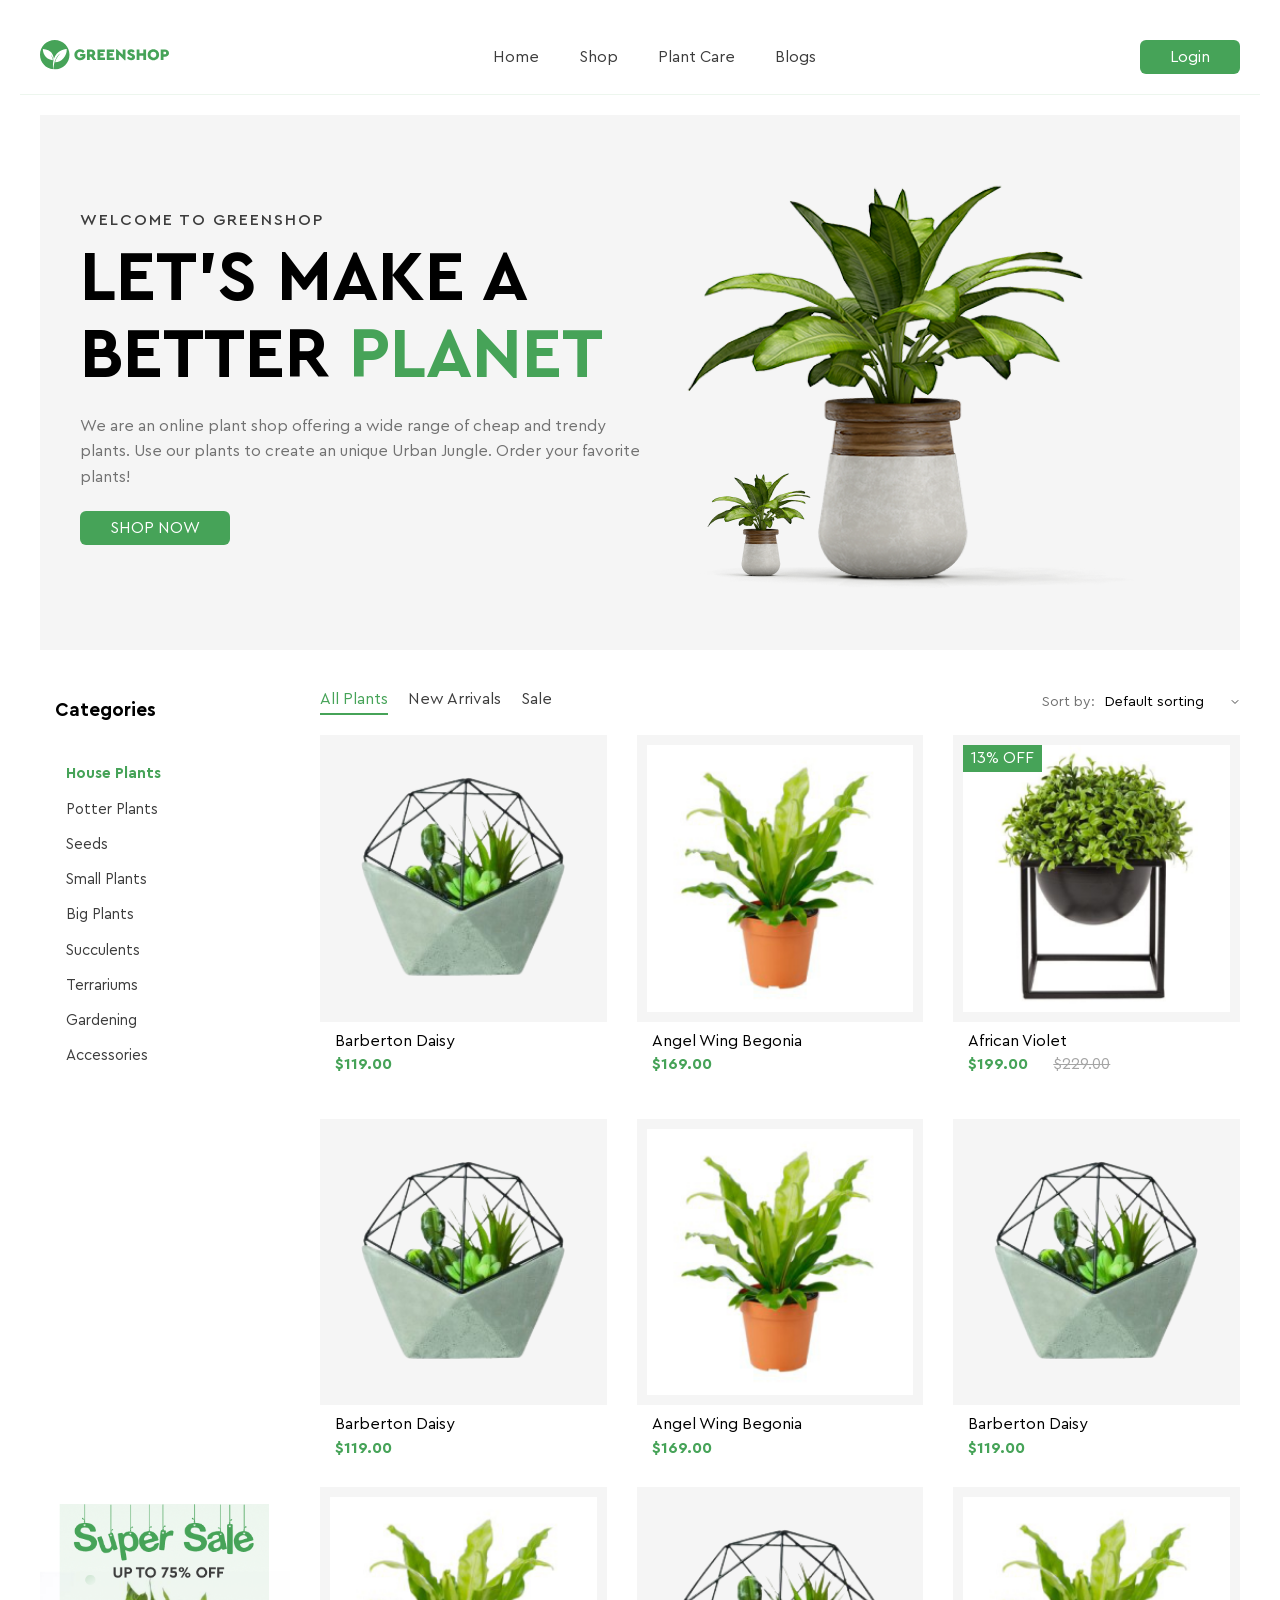
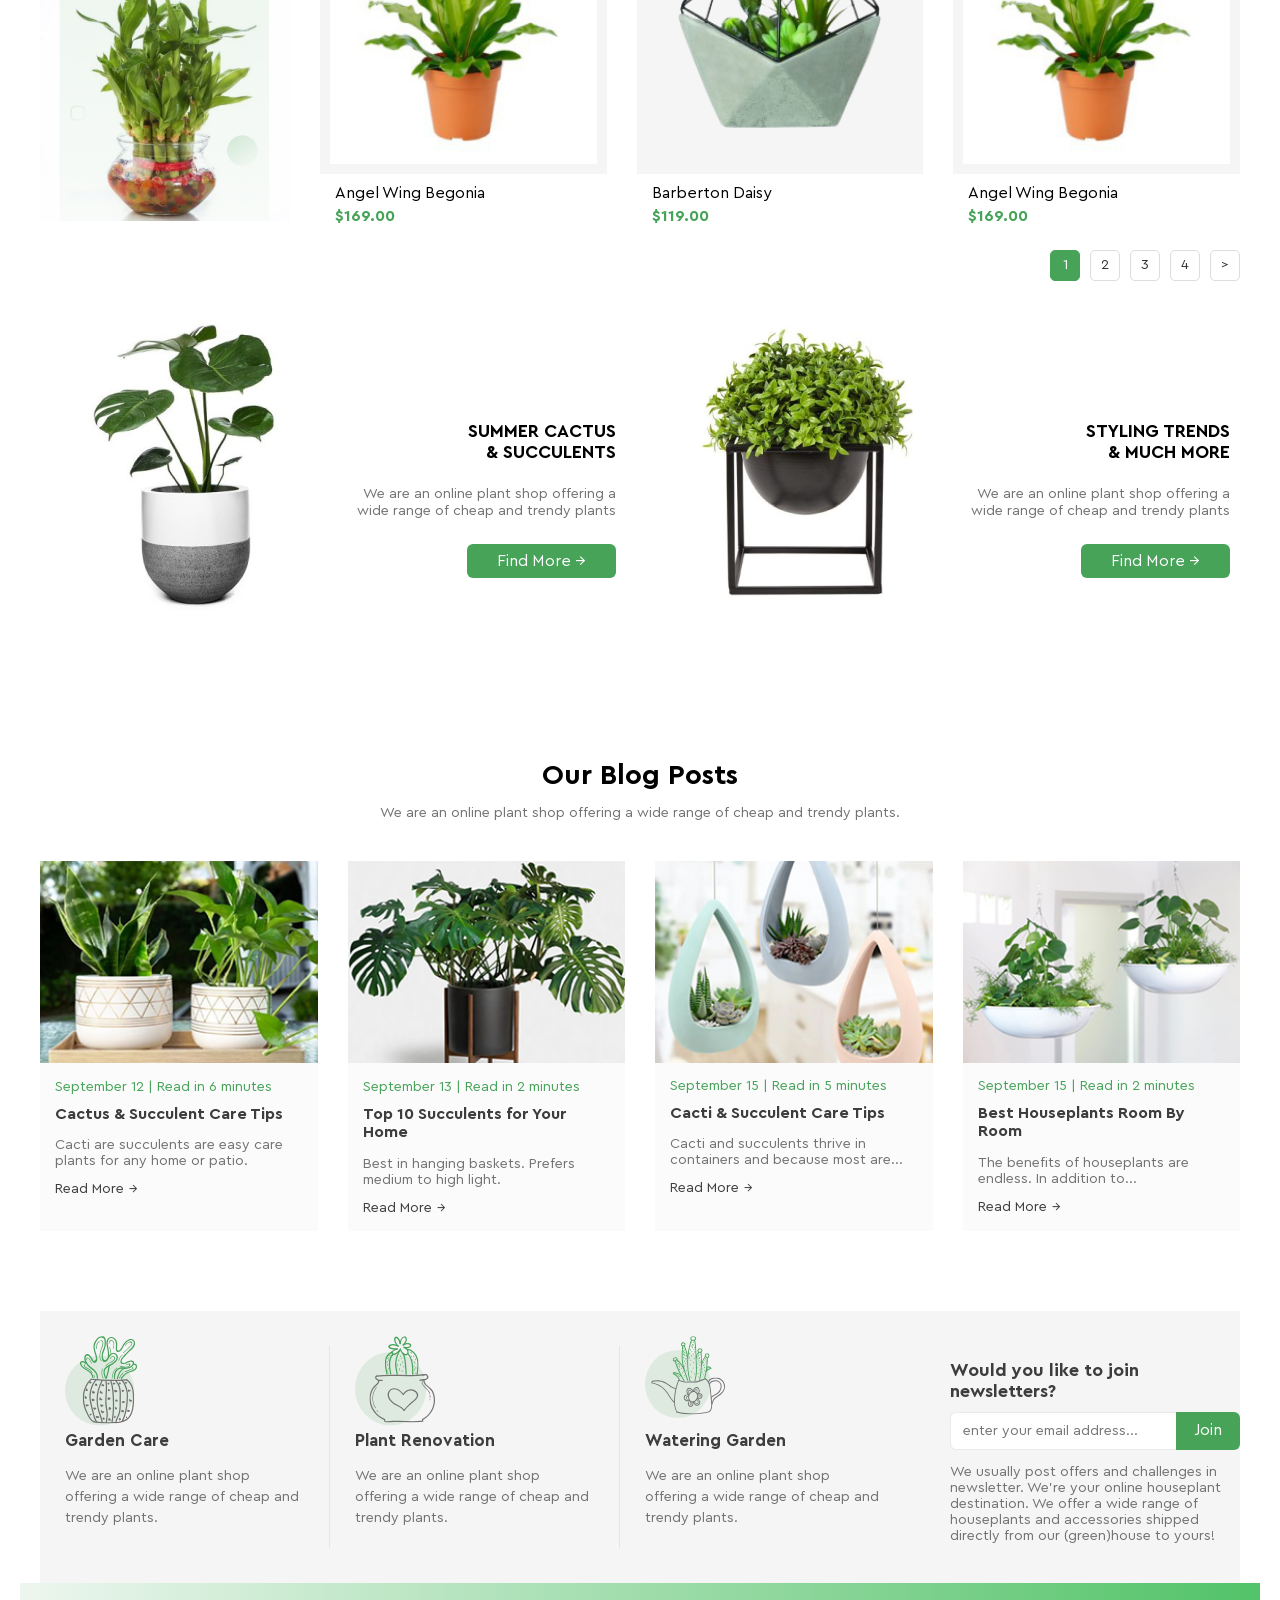
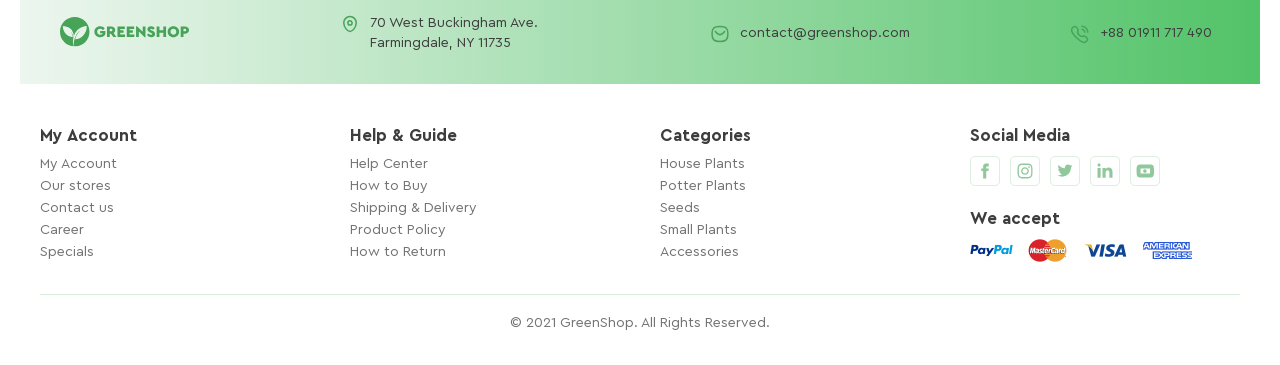
==== index.html @ 3425bbbd "edits" ====
<!DOCTYPE html>
<html lang="en">
<head>
    <meta charset="UTF-8">
    <meta name="viewport" content="width=device-width, initial-scale=1.0">
    <title>Greenhouse</title>
    <link rel="stylesheet" href="css/reset.css">
    <link rel="stylesheet" href="css/style.css">
</head>
<body>

    <header class="header">
        <div class="container header-inner">   
            <div class="logo">
                <img src="images/logo.svg" alt="Greenshop">
            </div>
            <nav class="nav">
                <ul class="menu">
                    <li><a href="#">Home</a></li>
                    <li><a href="#">Shop</a></li>
                    <li class="dropdown">
                        <a href="#">Plant Care</a>
                        <ul class="dropdown-menu">
                            <li><a href="#">Drainage</a></li>
                            <li><a href="#">Fungicides</a></li>
                            <li><a href="#">Fertilizer</a></li>
                            <li class="submenu">
                                <a class="arrow-right href="#">
                                    Priming
                                </a>
                                <ul class="submenu-menu">
                                    <li><a href="#">Universal</a></li>
                                    <li><a href="#">For Ficus</a></li>
                                    <li><a href="#">For Cacti</a></li>
                                    <li><a href="#">For Citrus</a></li>
                                    <li><a href="#">For those in bloom</a></li>
                                    <li><a href="#">For Orchids</a></li>
                                </ul>
                            </li>
                        </ul>
                    </li>
                    <li><a href="#">Blogs</a></li>
                </ul>
            </nav>
            <a href="registration.html" class="btn">Login</a>
        </div>
    </header> 

    <main class="main">
        <section class="hero">
          <div class="content">
              <p class="sub">WELCOME TO GREENSHOP</p>
              <h1>LET'S MAKE A BETTER <span>PLANET</span></h1>
              <p class="description">
                We are an online plant shop offering a wide range of cheap and trendy plants.
                Use our plants to create an unique Urban Jungle. Order your favorite plants!
              </p>
              <a class="btn" href="#">SHOP NOW</a>
          </div>
          <div class="image-box">
             <img src="images/plants.png" alt="Plants">
          </div>
        </section>

        <section class="shop">
            <aside class="sidebar">
                <h3>Categories</h3>
                <ul>
                    <li><a class="active" href="#">House Plants</a></li>
                    <li><a href="#">Potter Plants</a></li>
                    <li><a href="#">Seeds</a></li>
                    <li><a href="#">Small Plants</a></li>
                    <li><a href="#">Big Plants</a></li>
                    <li><a href="#">Succulents</a></li>
                    <li><a href="#">Terrariums</a></li>
                    <li><a href="#">Gardening</a></li>
                    <li><a href="#">Accessories</a></li>
                </ul>
                <div class="sale">
                    <img src="images/sale.png" alt="">
                </div>
            </aside>
        
            <section class="products">
                <div class="products-header">
                    <div class="tabs">
                        <a class="active" href="#">All Plants</a>
                        <a href="#">New Arrivals</a>
                        <a href="#">Sale</a>
                    </div>
                    <div class="sort">
                        <label for="sort">Sort by:</label>
        
                        <div class="select-wrapper">
                            <select id="sort">
                                <option>Default sorting</option>
                                <option>Price: low to high</option>
                                <option>Price: high to low</option>
                            </select>
        
                            <img src="images/arrow.svg" class="arrow" alt="">
                        </div>
                    </div>
                </div>

                <div class="product-list">
                    <div class="card">
                        <div class="card-img">
                            <img src="images/card1.png" alt="">
                            <div class="card-icons">
                                <button type="button"><img src="images/basket.svg" alt=""></button>
                                <button type="button"><img src="images/heart.svg" alt=""></button>
                                <button type="button"><img src="images/search.svg" alt=""></button>
                            </div>
                        </div>          
                        <p>Barberton Daisy</p>
                        <span class="price">$119.00</span>
                    </div>
                
                    <div class="card">
                        <div class="card-img">
                            <img src="images/card2.png" alt="">             
                            <div class="card-icons">
                                <button type="button"><img src="images/basket.svg" alt=""></button>
                                <button type="button"><img src="images/heart.svg" alt=""></button>
                                <button type="button"><img src="images/search.svg" alt=""></button>
                            </div>
                        </div>               
                        <p>Angel Wing Begonia</p>
                        <span class="price">$169.00</span>
                    </div>
                
                    <div class="card">
                        <div class="card-img">               
                            <span class="badge">13% OFF</span>               
                            <img src="images/card3.png" alt="">                
                            <div class="card-icons">
                                <button type="button"><img src="images/basket.svg" alt=""></button>
                                <button type="button"><img src="images/heart.svg" alt=""></button>
                                <button type="button"><img src="images/search.svg" alt=""></button>
                            </div>
                        </div>               
                        <p>African Violet</p>               
                        <div class="price-box">
                            <span class="price">$199.00</span>
                            <span class="old-price">$229.00</span>
                        </div>
                    </div>
                    <div class="card">
                        <div class="card-img">
                            <img src="images/card1.png" alt="">
                            <div class="card-icons">
                                <button type="button"><img src="images/basket.svg" alt=""></button>
                                <button type="button"><img src="images/heart.svg" alt=""></button>
                                <button type="button"><img src="images/search.svg" alt=""></button>
                            </div>
                        </div>
                        <p>Barberton Daisy</p>
                        <span class="price">$119.00</span>
                    </div>
                    
                    <div class="card">
                        <div class="card-img">
                            <img src="images/card2.png" alt="">
                            <div class="card-icons">
                                <button type="button"><img src="images/basket.svg" alt=""></button>
                                <button type="button"><img src="images/heart.svg" alt=""></button>
                                <button type="button"><img src="images/search.svg" alt=""></button>
                            </div>
                        </div>
                        <p>Angel Wing Begonia</p>
                        <span class="price">$169.00</span>
                    </div>
                    <div class="card">
                        <div class="card-img">
                            <img src="images/card1.png" alt="">
                            <div class="card-icons">
                                <button type="button"><img src="images/basket.svg" alt=""></button>
                                <button type="button"><img src="images/heart.svg" alt=""></button>
                                <button type="button"><img src="images/search.svg" alt=""></button>
                            </div>
                        </div>
                        <p>Barberton Daisy</p>
                        <span class="price">$119.00</span>
                    </div>
                    
                    <div class="card">
                        <div class="card-img">
                            <img src="images/card2.png" alt="">
                            <div class="card-icons">
                                <button type="button"><img src="images/basket.svg" alt=""></button>
                                <button type="button"><img src="images/heart.svg" alt=""></button>
                                <button type="button"><img src="images/search.svg" alt=""></button>
                            </div>
                        </div>
                        <p>Angel Wing Begonia</p>
                        <span class="price">$169.00</span>
                    </div>
                    <div class="card">
                        <div class="card-img">
                            <img src="images/card1.png" alt="">
                            <div class="card-icons">
                                <button type="button"><img src="images/basket.svg" alt=""></button>
                                <button type="button"><img src="images/heart.svg" alt=""></button>
                                <button type="button"><img src="images/search.svg" alt=""></button>
                            </div>
                        </div>
                        <p>Barberton Daisy</p>
                        <span class="price">$119.00</span>
                    </div>
                    
                    <div class="card">
                        <div class="card-img">
                            <img src="images/card2.png" alt="">
                            <div class="card-icons">
                                <button type="button"><img src="images/basket.svg" alt=""></button>
                                <button type="button"><img src="images/heart.svg" alt=""></button>
                                <button type="button"><img src="images/search.svg" alt=""></button>
                            </div>
                        </div>
                        <p>Angel Wing Begonia</p>
                        <span class="price">$169.00</span>
                    </div>
                </div>
                <div class="pagination">
                    <a class="active" href="#">1</a>
                    <a href="#">2</a>
                    <a href="#">3</a>
                    <a href="#">4</a>
                    <a href="#">></a>
                </div> 
            </section>
        
        </section>

        <section class="blog">
            <div class="banners">
                <div class="banner">
                    <img src="images/banner1.png" alt="">
                    <div class="banner-content">
                        <h3>SUMMER CACTUS<br>& SUCCULENTS</h3>
                        <p>We are an online plant shop offering a wide range of cheap and trendy plants</p>
                        <a href="#" class="btn">Find More →</a>
                    </div>
                </div>
                <div class="banner">
                    <img src="images/banner2.png" alt="">
                    <div class="banner-content">
                        <h3>STYLING TRENDS<br>& MUCH MORE</h3>
                        <p>We are an online plant shop offering a wide range of cheap and trendy plants</p>
                        <a href="#" class="btn">Find More →</a>
                    </div>
                </div>
            </div>
            <h2>Our Blog Posts</h2>
            <p class="blog-subtitle">
                We are an online plant shop offering a wide range of cheap and trendy plants.
            </p>
            <div class="blog-list">
                <div class="post">
                    <img src="images/blog1.png" alt="">
        
                    <div class="post-content">
                        <time datetime="2025-09-12">
                            September 12 | Read in 6 minutes
                        </time>
                        <h3>Cactus & Succulent Care Tips</h3>
                        <p>
                            Cacti are succulents are easy care plants for any home or patio.
                        </p>
                        <a href="#" class="read-more">Read More</a>
                    </div>
                </div>
                <div class="post">
                    <img src="images/blog2.png" alt="">
                    <div class="post-content">
                        <time datetime="2025-09-13">
                            September 13 | Read in 2 minutes
                        </time>
                        <h3>Top 10 Succulents for Your Home</h3>
                        <p>
                            Best in hanging baskets. Prefers medium to high light.
                        </p>
                        <a href="#" class="read-more">Read More</a>
                    </div>
                </div>
                <div class="post">
                    <img src="images/blog3.png" alt="">
                    <div class="post-content">
                        <time datetime="2025-09-15">
                            September 15 | Read in 5 minutes
                        </time>
                        <h3>Cacti & Succulent Care Tips</h3>
                        <p>
                            Cacti and succulents thrive in containers and because most are...
                        </p>
                        <a href="#" class="read-more">Read More</a>
                    </div>
                </div>
                <div class="post">
                    <img src="images/blog4.png" alt="">
                    <div class="post-content">
                        <time datetime="2025-09-15">
                            September 15 | Read in 2 minutes
                        </time>
                        <h3>Best Houseplants Room By Room</h3>
                        <p>
                            The benefits of houseplants are endless. In addition to...
                        </p>
                        <a href="#" class="read-more">Read More</a>
                    </div>
                </div>
            </div>
        </section>
    </main>
    <footer class="footer">
    
        <div class="footer-top">
            <div class="container footer-top-inner">
    
                <ul class="footer-features">
                    <li class="feature feature-1">
                        <h4>Garden Care</h4>
                        <p>We are an online plant shop offering a wide range of cheap and trendy plants.</p>
                    </li>
                    <li class="feature feature-2">
                        <h4>Plant Renovation</h4>
                        <p>We are an online plant shop offering a wide range of cheap and trendy plants.</p>
                    </li>
                    <li class="feature feature-3">
                        <h4>Watering Garden</h4>
                        <p>We are an online plant shop offering a wide range of cheap and trendy plants.</p>
                    </li>
                </ul>
                <div class="newsletter">
                    <h4>Would you like to join newsletters?</h4>
                    <form class="newsletter-form">
                        <input type="email" placeholder="enter your email address...">
                        <button class="btn">Join</button>
                    </form>
                    <p>
                        We usually post offers and challenges in newsletter. 
                        We’re your online houseplant destination. We offer a wide range of
                        houseplants and accessories shipped directly from our (green)house to yours!
                    </p>
                </div>
    
            </div>
        </div>

        <div class="footer-middle">
            <div class="container">
    
                <ul class="footer-middle-list">
                    <li class="footer-item logo">
                        <img src="images/logo.svg" alt="">
                    </li>
                    <li class="footer-item">
                        <a href="https://maps.google.com/?q=70+West+Buckingham+Ave+Farmingdale+NY+11735" target="_blank">
                            <img src="images/location.svg" alt="Location">
                            <span>70 West Buckingham Ave. Farmingdale, NY 11735</span>
                        </a>
                    </li>
                    <li class="footer-item">
                        <a href="mailto:contact@greenshop.com">
                            <img src="images/mail.svg" alt="Email">
                            <span>contact@greenshop.com</span>
                        </a>
                    </li>
                    <li class="footer-item">
                        <a href="tel:+8801911717490">
                            <img src="images/phone.svg" alt="Phone">
                            <span>+88 01911 717 490</span>
                        </a>
                    </li>
                </ul>
    
            </div>
        </div>
        
        <div class="footer-bottom">
            <div class="container footer-bottom-inner">
        
                <div class="footer-col">
                    <h3>My Account</h3>
                    <ul>
                        <li><a href="#">My Account</a></li>
                        <li><a href="#">Our stores</a></li>
                        <li><a href="#">Contact us</a></li>
                        <li><a href="#">Career</a></li>
                        <li><a href="#">Specials</a></li>
                    </ul>
                </div>
        
                <div class="footer-col">
                    <h3>Help & Guide</h3>
                    <ul>
                        <li><a href="#">Help Center</a></li>
                        <li><a href="#">How to Buy</a></li>
                        <li><a href="#">Shipping & Delivery</a></li>
                        <li><a href="#">Product Policy</a></li>
                        <li><a href="#">How to Return</a></li>
                    </ul>
                </div>
        
                <div class="footer-col">
                    <h3>Categories</h3>
                    <ul>
                        <li><a href="#">House Plants</a></li>
                        <li><a href="#">Potter Plants</a></li>
                        <li><a href="#">Seeds</a></li>
                        <li><a href="#">Small Plants</a></li>
                        <li><a href="#">Accessories</a></li>
                    </ul>
                </div>
        
                <div class="footer-col">
                    <h3>Social Media</h3>
                    <ul class="social-list">
                        <li><a href="#" target="_blank"><img src="images/fb.svg" alt="Facebook"></a></li>
                        <li><a href="#" target="_blank"><img src="images/insta.svg" alt="Instagram"></a></li>
                        <li><a href="#" target="_blank"><img src="images/twitter.svg" alt="Twitter"></a></li>
                        <li><a href="#" target="_blank"><img src="images/linkedin.svg" alt="LinkedIn"></a></li>
                        <li><a href="#" target="_blank"><img src="images/youtube.svg" alt="YouTube"></a></li>
                    </ul>
                    <h3 class="payments-title">We accept</h3>
                    <div class="payments">
                        <img src="images/pay.png" alt="Payments">
                    </div>
                </div>
            </div>
            <p class="copyright">
                © 2021 GreenShop. All Rights Reserved.
            </p>
        </div>
    </footer>
</body>
</html>
---- css/style.css ----
@font-face {
    font-family: 'Cera Pro';
    src: url(../fonts/СeraPro/CeraPro-Regular.woff2) format('woff2'),
         url(../fonts/СeraPro/CeraPro-Regular.woff) format('woff');
    font-weight: 400;
    font-style: normal;
    font-display: swap;
}

@font-face {
    font-family: 'Cera Pro';
    src: url(../fonts/СeraPro/CeraPro-Medium.woff2) format('woff2'),
         url(../fonts/СeraPro/CeraPro-Medium.woff) format('woff');
    font-weight: 500;
    font-style: normal;
    font-display: swap;
}

@font-face {
    font-family: 'Cera Pro';
    src: url(../fonts/СeraPro/CeraPro-Bold.woff2) format('woff2'),
         url(../fonts/СeraPro/CeraPro-Bold.woff) format('woff');
    font-weight: 700;
    font-style: normal;
    font-display: swap;
}

body {
    font-family: 'Cera Pro', sans-serif;
    margin: 0;
    padding: 20px;
}

.header {
    border-bottom: 1px solid #EDF6EE;
}

.container {
    max-width: 1200px;
    margin: 0 auto;
}

.header-inner {
    display: flex;
    align-items: center;
    justify-content: space-between;
    padding: 20px 0;
}

.logo img {
    height: 30px;
}

.menu {
    display: flex;
    gap: 40px;
    list-style: none;
    margin: 0;
    padding: 0;
}

.menu li {
    position: relative;
}

.menu a {
    text-decoration: none;
    color: #3d3d3d;
    font-size: 16px;
    padding: 5px 0;
    display: inline-block;
}

.menu > li > a {
    position: relative;
    transition: 0.2s;
}

.menu > li:hover > a {
    font-weight: 600;
}

.menu > li:hover > a::after {
    content: "";
    position: absolute;
    left: 0;
    bottom: -25px;
    width: 100%;
    height: 2px;
    background: #46A358;
}

.dropdown::after {
    content: "";
    position: absolute;
    top: 100%;
    left: 0;
    width: 100%;
    height: 30px;
    background: transparent;
}

.dropdown-menu {
    position: absolute;
    top: calc(100% + 30px);
    left: -50%;
    min-width: 180px;
    max-width: 240px;
    width: max-content;
    background: #EDF6EE;
    box-shadow: 0 8px 20px rgba(0, 0, 0, 0.08);
    padding: 0;
    opacity: 0;
    visibility: hidden;
    transform: translateY(10px);
    transition: 0.25s ease;
    z-index: 1;
}

.dropdown:hover .dropdown-menu {
    opacity: 1;
    visibility: visible;
    transform: translateY(0);
}

.dropdown-menu li {
    display: block;
}

.dropdown-menu a {
    display: flex;
    justify-content: space-between;
    align-items: center;
    gap: 10px;
    padding: 10px 15px;
    font-size: 16px;
    color: #3d3d3d;
    white-space: normal;
    word-break: break-word;
    line-height: 1.4;
}

.dropdown-menu a:hover {
    background: #1A712A;
    color: #f5f5f5;
}

.submenu {
    position: relative;
}

.submenu > a {
    display: flex;
    justify-content: space-between;
    align-items: center;
}

.arrow-right {
    display: inline-flex;
    align-items: center;
    gap: 10px;
}

.arrow-right::after {
    content: "";
    width: 6px;
    height: 6px;
    border-right: 2px solid #3d3d3d;
    border-bottom: 2px solid #3d3d3d;
    transform: rotate(-45deg);
    transition: 0.25s;
}

.submenu:hover > a.arrow-right::after {
    transform: rotate(135deg);
}

.dropdown li:hover > a.arrow-right::after {
    border-color: #fff;
}

.submenu:hover > a {
    background: #1A712A;
    color: #fff;
}

.submenu-menu {
    position: absolute;
    top: -127px;
    left: calc(100% + 2px);
    min-width: 180px;
    max-width: 240px;
    width: max-content;
    background: #EDF6EE;
    box-shadow: 0 8px 20px rgba(0, 0, 0, 0.08);
    padding: 0;
    opacity: 0;
    visibility: hidden;
    transform: translateX(10px);
    transition: 0.25s ease;
    z-index: 2;
}

.submenu:hover .submenu-menu {
    opacity: 1;
    visibility: visible;
    transform: translateX(0);
}  

.submenu::after {
    content: "";
    position: absolute;
    top: 0;
    left: 100%;
    width: 12px;
    height: 100%;
    background: transparent;
} 

.main {
    max-width: 1200px;
    width: 100%;
    margin: 20px auto;
}

.hero {
    display: flex;
    background-color: #f5f5f5;
    padding: 40px 0;
    font-size: 0;
}

.content,
.image-box {
    font-size: 16px;
}

.content {
    width: 50%;
    padding: 40px 0 40px 40px;
    box-sizing: border-box;
}

.image-box {
    width: 50%; 
 /*   text-align: center; */
}

.image-box img {
   /* display: block; */
    max-width: 100%;
    height: auto;
}

h1 {
    font-size: 70px;
    font-weight: 900;
    margin: 10px 0;
    line-height: 1.1;
}

h1 span {
    color: #46A358;
}

.sub {
    color: #3d3d3d;
    font-size: 16px;
    font-weight: 500;
    letter-spacing: 2px;
    margin-bottom: 0;
}

.description {
    color: #727272;
    line-height: 1.6;
    margin: 20px 0;
}

/* Button */
.btn {
    display: inline-block;
    background-color: #46A358;
    color: white;
    padding: 8px 30px;
    border-radius: 6px;
    text-decoration: none;
    border: none;
    cursor: pointer;
    font-size: 16px;
}

.btn:hover {
    background-color: #3d8f4d;
}

button {
    font-family: inherit;
}

.shop {
    max-width: 1200px;
    margin: 40px auto;
    display: flex;
    gap: 30px;
}

.sidebar {
    width: 250px;
    display: flex;
    flex-direction: column;
    margin-bottom: 55px;
}

.sidebar h3 {
    margin: 10px 15px;;
}

.sidebar ul {
    list-style: none;
    padding: 0;
}

.sidebar li {
    margin: 18px 26px;
}

.sidebar a {
    text-decoration: none;
    color: #3d3d3d;
    font-size: 15px;
    display: block;
    transition: 0.3s;
}

.sidebar a:hover {
    color: #46A358;
}

.sidebar a.active {
    color: #46A358;
    font-weight: bold;
    pointer-events: none;
}

.sale {
    margin-top: auto;
}

.sale img {
    width: 100%;
    margin-top: 20px;
}

.products {
    flex: 1;
}

.products-header {
    display: flex;
    justify-content: space-between;
    align-items: center;
    margin-bottom: 20px;
}

/* tabs */
.tabs {
    display: flex;
    gap: 20px;
}

.tabs a {
    text-decoration: none;
    color: #3d3d3d;
    padding-bottom: 5px;
}

.tabs a.active {
    color: #46A358;
    border-bottom: 2px solid #46A358;
    pointer-events: none;
}

.tabs a:hover {
    color: #46A358;
}

.sort {
    display: flex;
    align-items: center;
    gap: 10px;
    font-size: 14px;
    color: #727272;
}

.select-wrapper {
    position: relative;
}

.select-wrapper select {
    appearance: none;
    border: none;
    background: transparent;
    cursor: pointer;
    font-size: 14px;
    padding-right: 20px;
}

.arrow {
    position: absolute;
    right: 0;
    top: 50%;
    transform: translateY(-50%);
    width: 10px;
    pointer-events: none;
}

.product-list {
    display: flex;
    flex-wrap: wrap;
    gap: 30px;
}

.card {
    width: calc(33.333% - 20px);
    background: #fff;
    position: relative;
    transition: 0.3s;
    z-index: 1;
}

.card:hover {
    box-shadow: 0 4px 15px rgba(0, 0, 0, 0.1);
}

.card-img {
    position: relative;
    background: #f5f5f5;
    padding: 10px;
    overflow: hidden;
}

.card-img img {
    width: 100%;
    display: block;
    transition: 0.3s;
}

.card:hover .card-img img {
    transform: scale(1.05);
}

.card::before {
    content: "";
    position: absolute;
    top: 0;
    left: 0;
    width: 0;
    height: 3px;
    background: #46A358;
    transition: 0.3s;
    z-index: 2;
}

.card:hover::before {
    width: 100%;
}

.badge {
    position: absolute;
    top: 10px;
    left: 10px;
    background: #46A358;
    color: #fff;
    font-size: 16px;
    padding: 4px 8px;
}

.card-icons {
    position: absolute;
    bottom: 2px;
    left: 50%;
    transform: translate(-50%, 10px);
    display: flex;
    gap: 25px;
    opacity: 0;
    transition: 0.3s;
}

.card-icons button {
    width: 35px;
    height: 35px;
    background: #fff;
    border-radius: 4px;
    border: none;
    display: flex;
    align-items: center;
    justify-content: center;
    cursor: pointer;
    transition: 0.3s;
    box-shadow: 0 2px 5px rgba(0, 0, 0, 0.1);
}

.card-icons img {
    width: 18px;
    transition: 0.3s;
}

.card-icons button:hover img {
    filter: invert(48%) sepia(24%) saturate(600%) hue-rotate(70deg);
}

.card-icons button:hover {
    transform: scale(1.1);
}

.card:hover .card-icons {
    opacity: 1;
    transform: translate(-50%, 0);
}

.card p {
    margin: 10px 15px 5px;
}

.price {
    color: #46A358;
    font-weight: bold;
    margin: 0 15px 15px;
}

.price-box {
    display: flex;
    gap: 10px;
}

.old-price {
    color: #A5A5A5;
    text-decoration: line-through;
}

/* ===== PAGINATION ===== */
.pagination {
    display: flex;
    justify-content: flex-end;
    gap: 10px;
    margin-top: 25px;
}

.pagination a {
    display: inline-flex;      
   /* align-items: center; */
    justify-content: center;
    width: 30px;
    padding: 6px 0;   
    border: 1px solid #ddd;
    border-radius: 5px;
    text-decoration: none;
    color: #333;
    font-size: 14px;
    transition: 0.3s;
}

.pagination a.active {
    background: #46A358;
    color: #fff;
    border-color: #46A358;
    pointer-events: none;
}

.pagination a:hover {
    border-color: #46A358;
    color: #46A358;
}

/* ======================= */
.banners {
    display: flex;
    gap: 28px;
    margin-bottom: 138px;
}

.banner {
    display: flex;
    align-items: center;
   /* background: #f5f5f5; */
    padding: 10px;
    flex: 1;
}

.banner img {
  /*  width: 150px; */
  margin-top: -52px;
}

.banner-content {
    display: flex;
    flex-direction: column;
    align-items: flex-end;
    text-align: right;
    margin-left: auto;
}

.banner-content h3 {
    font-size: 18px;
    margin-bottom: 10px;
}

.banner-content p {
    font-size: 14px;
    color: #727272;
    margin-bottom: 25px;
}

.blog {
    max-width: 1200px;
    margin: 80px auto;
    text-align: center;
}

.blog h2 {
    font-size: 28px;
    margin-bottom: 10px;
}

.blog-subtitle {
    color: #727272;
    font-size: 14px;
    margin-bottom: 40px;
}

.blog-list {
    display: flex;
    flex-wrap: wrap;
    gap: 30px;   
}

.post {
    flex: 1 1 calc(25% - 30px);
    background: #fbfbfb;
    text-align: left;
    transition: 0.3s;
}

.post img {
    width: 100%;
    display: block;
}

.post-content {
    padding: 15px;
}

.post-content time {
    display: block;
    font-size: 14px;
    color: #46A358;
    margin-bottom: 5px;
}

.post-content h3 {
    font-size: 16px;
    margin: 10px 0;
    color: #3d3d3d;
}

.post-content p {
    font-size: 14px;
    color: #727272;
    margin-bottom: 10px;
}

.read-more {
    text-decoration: none;
    color: #3d3d3d;
    font-size: 14px;
    position: relative;
    transition: 0.3s;
}

.read-more::after {
    content: "→";
    margin-left: 5px;
    transition: 0.3s;
}

.read-more:hover {
    color: #46A358;
}

.read-more:hover::after {
    margin-left: 10px;
}



/*------------------------------------------------------------------*/
.registration-link {
    text-align: center;
    margin: 60px 0;
}

.registration-btn {
    background: #46A358;
    color: white;
    padding: 14px 30px;
    border-radius: 6px;
    text-decoration: none;
    font-weight: 500;
    display: inline-block;
}

.registration-btn:hover {
    background: #3d8e4c;
}

.wrapper {
    height: 100vh;
    display: flex;
    justify-content: center;
    align-items: center;
    background: #f5f5f5;
}

.box {
    background: white;
    width: 420px;
    padding: 40px;
    border-radius: 6px;
    border-bottom: 10px solid #46A358;
    position: relative;

}

.close-btn {
    position: absolute;
    right: 20px;
    top: 15px;
    border: none;
    background: none;
    font-size: 24px;
    color: #46A358;
    cursor: pointer;
    text-decoration: none;
}

.switcher {
    text-align: center;
    font-size: 22px;
    font-weight: 700;
}

.active {
    color: #46A358;
}

.divider {
    margin: 0 10px;
}

.subtitle {
    text-align: center;
    color: #777;
    margin: 20px 0 30px;
}

.form input {
    width: 100%;
    padding: 12px;
    margin-bottom: 18px;
    border: 1px solid #e5e5e5;
    border-radius: 4px;
    font-size: 14px;
}

.password-field {
    position: relative;
}

.password-field .eye {
    position: absolute;
    right: 12px;
    top: 12px;
    opacity: 0.6;
}

.register-submit {
    width: 100%;
    padding: 12px;
    background: #46A358;
    border: none;
    color: white;
    border-radius: 5px;
    font-size: 16px;
    cursor: pointer;

}

.divider {
    text-align: center;
    margin: 25px 0;
    color: #888;
}

.social-btn {
    width: 100%;
    border: 1px solid #e5e5e5;
    padding: 10px;
    margin-bottom: 10px;
    background: white;
    border-radius: 5px;
    display: flex;
    justify-content: center;
    align-items: center;
    gap: 10px;
    cursor: pointer;
}

/*=======================================================*/
.footer {
    margin-top: 60px;
    font-size: 14px;
    color: #727272;
}

.footer-top-inner {
    display: flex;
    gap: 40px;
    padding: 25px 0; 
    background: #f5f5f5;
}

.footer-features {
    display: flex;
    align-items: stretch;
    flex: 3;
    list-style: none;
    margin: 0;
    padding: 0;
    background: #f5f5f5;
}

.feature {
    display: flex;
    flex-direction: column;
    flex: 1;
    position: relative;
    padding: 80px 25px 0;
}

.feature:not(:last-child)::after {
    content: "";
    position: absolute;
    right: 0;
    top: 10px;
    bottom: 10px;
    width: 1px;
    background: #e5e5e5;
}

.feature::before {
    content: "";
    position: absolute;
    top: 0;
    left: 25px;
    width: 80px;
    height: 90px;
    background-size: contain;
    background-repeat: no-repeat;
}

.feature-1::before {
    background-image: url("../images/icon1.svg");
}

.feature-2::before {
    background-image: url("../images/icon2.svg");
}

.feature-3::before {
    background-image: url("../images/icon3.svg");
}

.feature h4 {
    font-size: 17px;
    color: #3d3d3d;
    margin: 15px 0;
}

.feature p {
    margin: 0;
    line-height: 1.5;
}

.newsletter {
    flex: 1;
    max-width: 354px;
}

.newsletter h4 {
    font-size: 18px;
    margin-bottom: 10px;
    color: rgba(61, 61, 61, 1);
}

.newsletter h4 {
    font-size: 18px;
    margin-bottom: 10px;
}

.newsletter-form {
    display: flex;
  /*  margin: 10px 0; */
  /*  height: 40px; */
}

.newsletter-form input {
    flex: 1;
    padding: 10px 12px;
    border: 1px solid #eaeaea;
    border-right: none;
    border-radius: 6px 0 0 6px;
    outline: none;
    box-shadow:  rgba(0, 0, 0, 0.06)
}

.newsletter-form button {
    border-radius: 0 6px 6px 0;
    padding: 0 18px;
}

.footer-middle {
    background: linear-gradient(90deg, #EDF6EF 0%, #52C368 100%);
    padding: 25px 0;
}

.footer-middle-list {
    display: flex;
    align-items: center;
    justify-content: space-between;
    padding: 0 20px;
    list-style: none;
    margin: 0;
}

.footer-item a {
    display: flex;
    align-items: flex-start;
    gap: 10px;
    padding: 6px 8px;
    border-radius: 6px;
    width: 100%;
    
    color: #3d3d3d;
    text-decoration: none;
    transition: 0.25s ease;
}

.footer-item a:hover {
    background: rgba(255, 255, 255, 0.3);
    color: #1A712A;
}

.footer-item img {
    flex-shrink: 0;
}

.footer-item span {
    max-width: 180px;
    line-height: 1.4;
    word-break: break-word;
}

.footer-bottom-inner {
    display: flex;
    gap: 40px;
    padding: 25px 0;
    border-bottom: 1px solid rgba(70, 163, 88, 0.2);
    flex-wrap: wrap;
}

.footer-col {
    flex: 1 1 180px;
}

.footer-col h3 {
    font-size: 17px;
    font-weight: 700;
    color: #3d3d3d;
    margin-bottom: 10px;
}

.footer-col ul {
    list-style: none;
    padding: 0;
    margin: 0;
}

.footer-col ul li {
    margin-bottom: 6px;
}

.footer-col a {
    color: #727272;
    text-decoration: none;
    transition: 0.2s ease;
}

.footer-col a:hover {
    color: #46A358;
}

.social-list {
    display: flex;
    gap: 10px;
    margin-bottom: 15px;
}

.social-list a {
    width: 30px;
    height: 30px;
    display: flex;
    align-items: center;
    justify-content: center;

    border-radius: 4px;
    transition: 0.25s ease;
}

.social-list img {
    width: 100%;
    height: 100%;
    transition: 0.25s ease;
}

.social-list a:hover img {
    transform: scale(1.1);
}

.payments img {
    max-width: 100%;
    height: auto;
}

.copyright {
    text-align: center;
    margin-top: 20px;
    font-size: 14px;
}
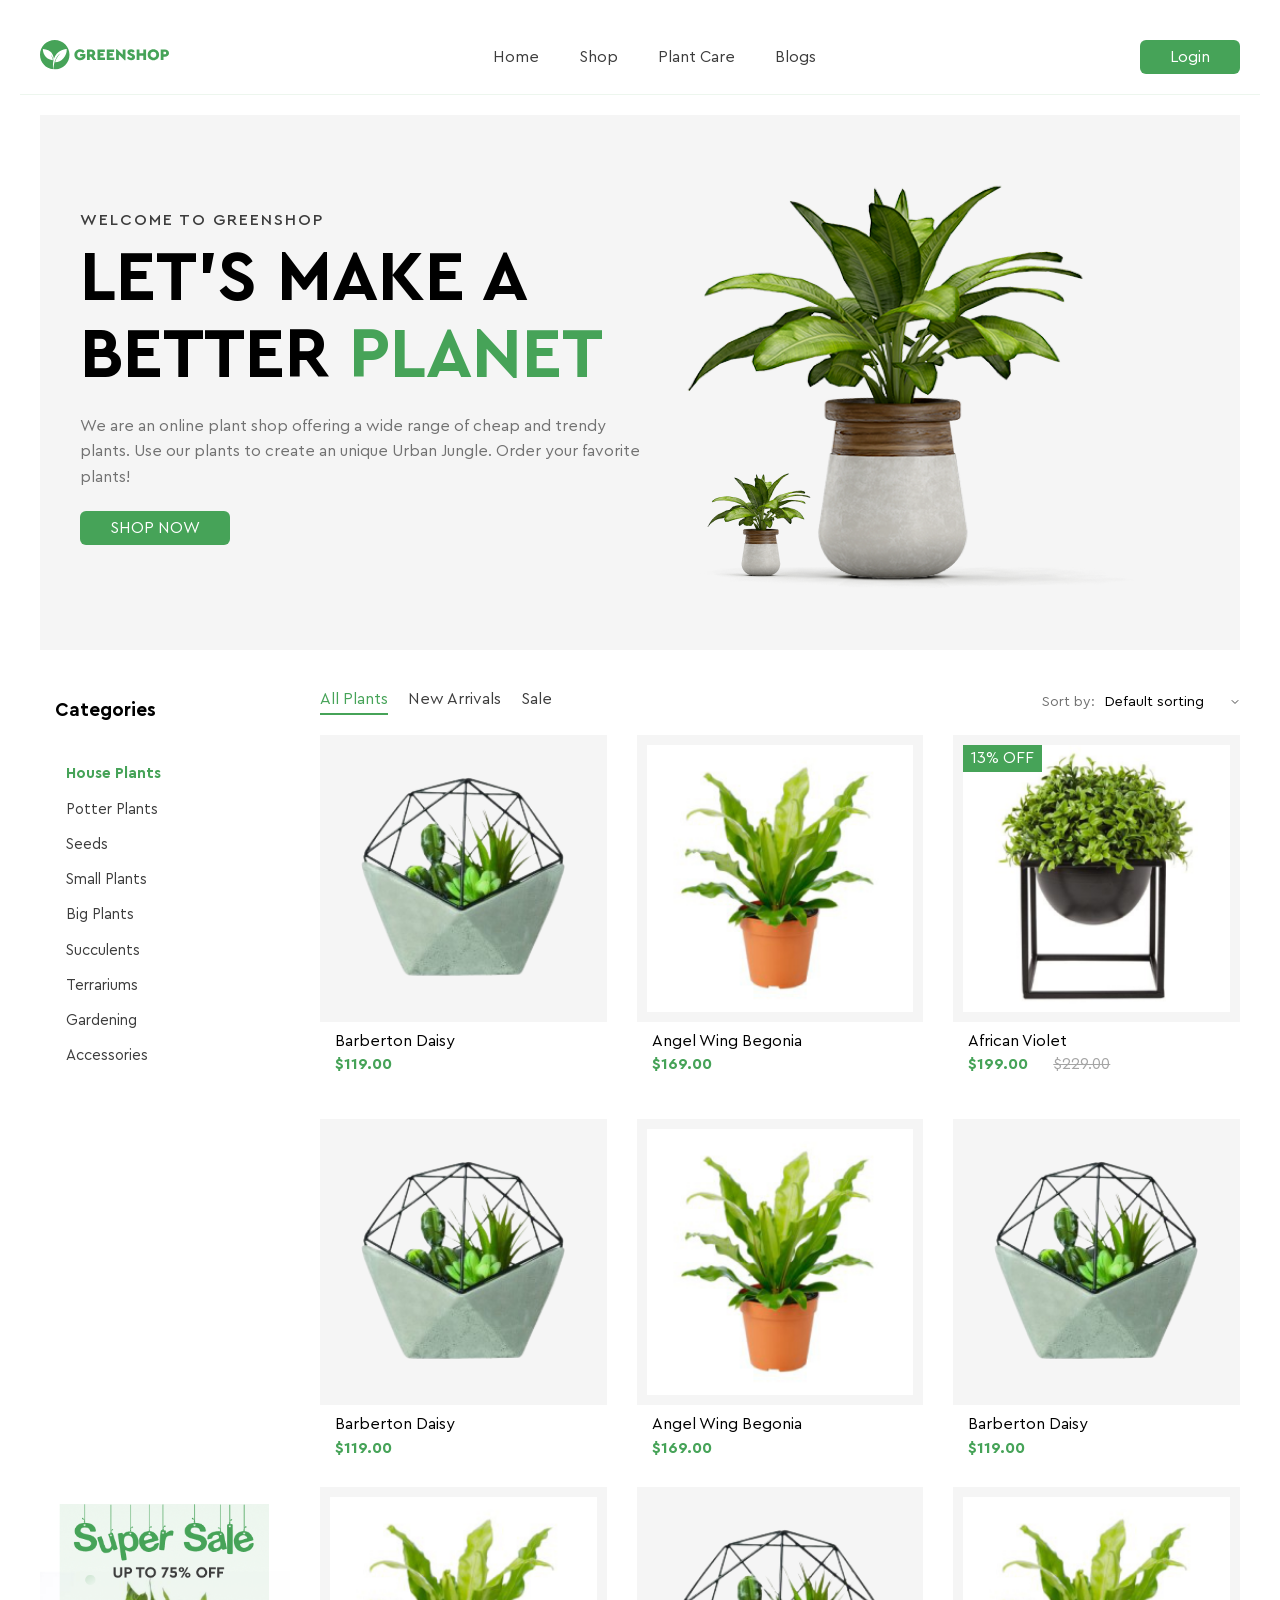
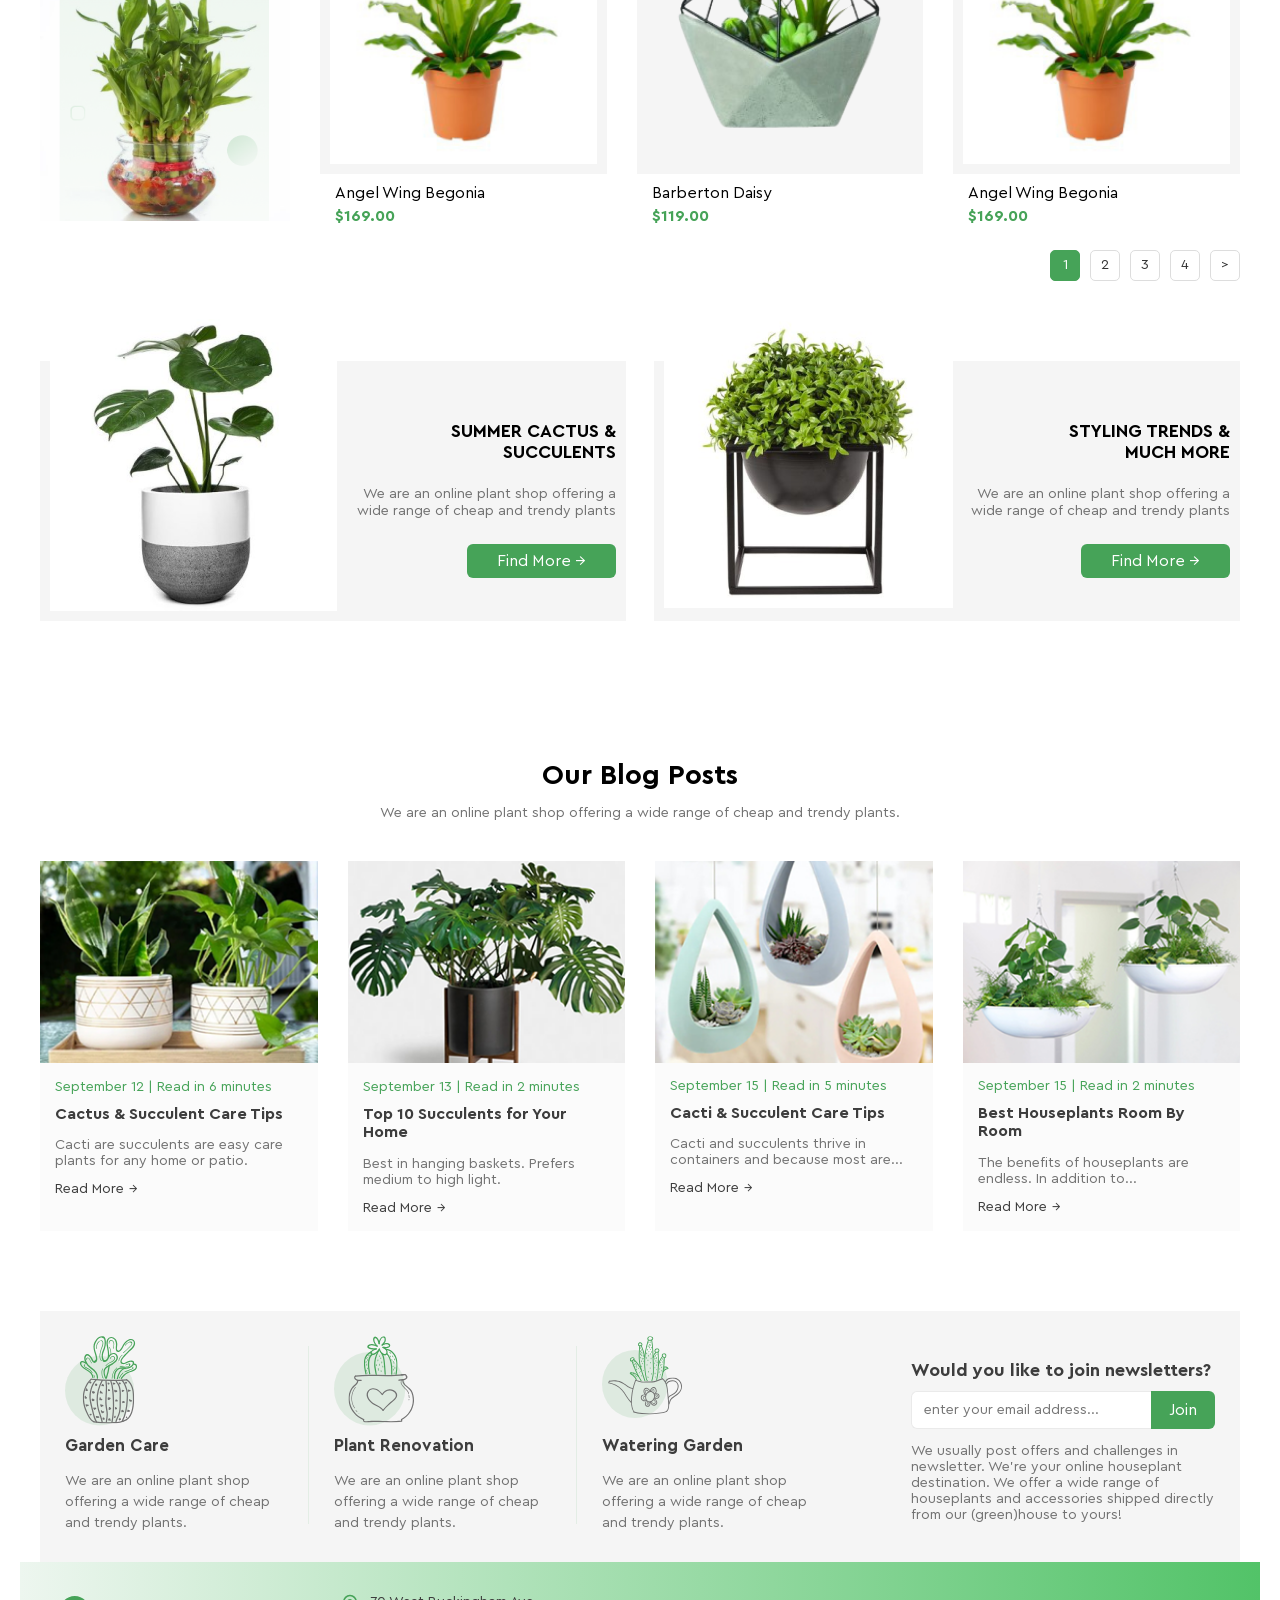
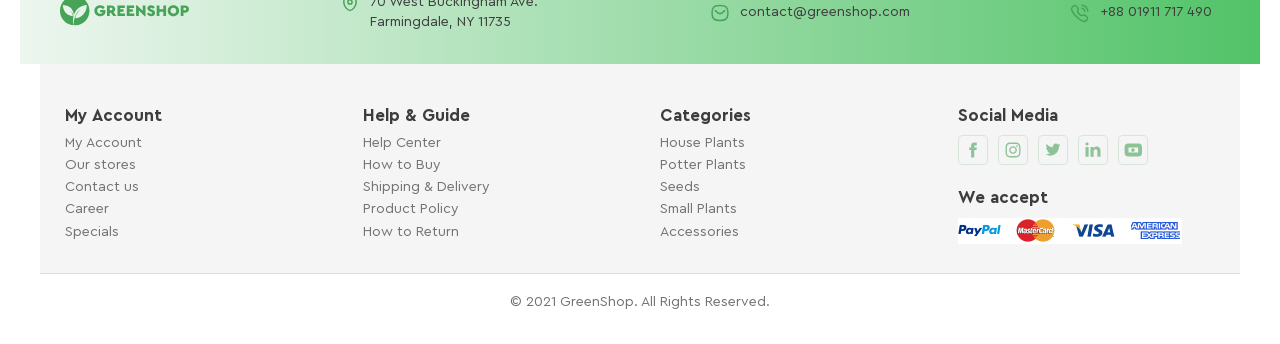
==== commit b236f39c: "flex1_flex-start" ====
--- a/index.html
+++ b/index.html
@@ -238,7 +238,7 @@
                 <div class="banner">
                     <img src="images/banner1.png" alt="">
                     <div class="banner-content">
-                        <h3>SUMMER CACTUS<br>& SUCCULENTS</h3>
+                        <h3>SUMMER CACTUS & SUCCULENTS</h3>
                         <p>We are an online plant shop offering a wide range of cheap and trendy plants</p>
                         <a href="#" class="btn">Find More →</a>
                     </div>
@@ -246,7 +246,7 @@
                 <div class="banner">
                     <img src="images/banner2.png" alt="">
                     <div class="banner-content">
-                        <h3>STYLING TRENDS<br>& MUCH MORE</h3>
+                        <h3>STYLING TRENDS & MUCH MORE</h3>
                         <p>We are an online plant shop offering a wide range of cheap and trendy plants</p>
                         <a href="#" class="btn">Find More →</a>
                     </div>
--- a/css/style.css
+++ b/css/style.css
@@ -125,6 +125,7 @@
 
 .dropdown-menu li {
     display: block;
+    background: #EDF6EE;
 }
 
 .dropdown-menu a {
@@ -192,7 +193,7 @@
     max-width: 240px;
     width: max-content;
     background: #EDF6EE;
-    box-shadow: 0 8px 20px rgba(0, 0, 0, 0.08);
+   /* box-shadow: 0 8px 20px rgba(0, 0, 0, 0.08); */
     padding: 0;
     opacity: 0;
     visibility: hidden;
@@ -202,6 +203,7 @@
 }
 
 .submenu:hover .submenu-menu {
+    bottom: 0;
     opacity: 1;
     visibility: visible;
     transform: translateX(0);
@@ -583,7 +585,7 @@
 .banner {
     display: flex;
     align-items: center;
-   /* background: #f5f5f5; */
+    background: #f5f5f5;
     padding: 10px;
     flex: 1;
 }
@@ -602,6 +604,7 @@
 }
 
 .banner-content h3 {
+    max-width: 200px;
     font-size: 18px;
     margin-bottom: 10px;
 }
@@ -825,6 +828,7 @@
 
 .footer-top-inner {
     display: flex;
+    align-items: flex-start;
     gap: 40px;
     padding: 25px 0; 
     background: #f5f5f5;
@@ -832,7 +836,6 @@
 
 .footer-features {
     display: flex;
-    align-items: stretch;
     flex: 3;
     list-style: none;
     margin: 0;
@@ -845,7 +848,7 @@
     flex-direction: column;
     flex: 1;
     position: relative;
-    padding: 80px 25px 0;
+    padding: 85px 25px 0;
 }
 
 .feature:not(:last-child)::after {
@@ -855,7 +858,7 @@
     top: 10px;
     bottom: 10px;
     width: 1px;
-    background: #e5e5e5;
+    background: rgba(70, 163, 88, 0.1)
 }
 
 .feature::before {
@@ -893,8 +896,9 @@
 }
 
 .newsletter {
-    flex: 1;
+  /*  flex: 1; */
     max-width: 354px;
+    padding: 0 25px;
 }
 
 .newsletter h4 {
@@ -974,9 +978,10 @@
 .footer-bottom-inner {
     display: flex;
     gap: 40px;
-    padding: 25px 0;
+    padding: 25px 25px;
     border-bottom: 1px solid rgba(70, 163, 88, 0.2);
     flex-wrap: wrap;
+    background: #f5f5f5;
 }
 
 .footer-col {
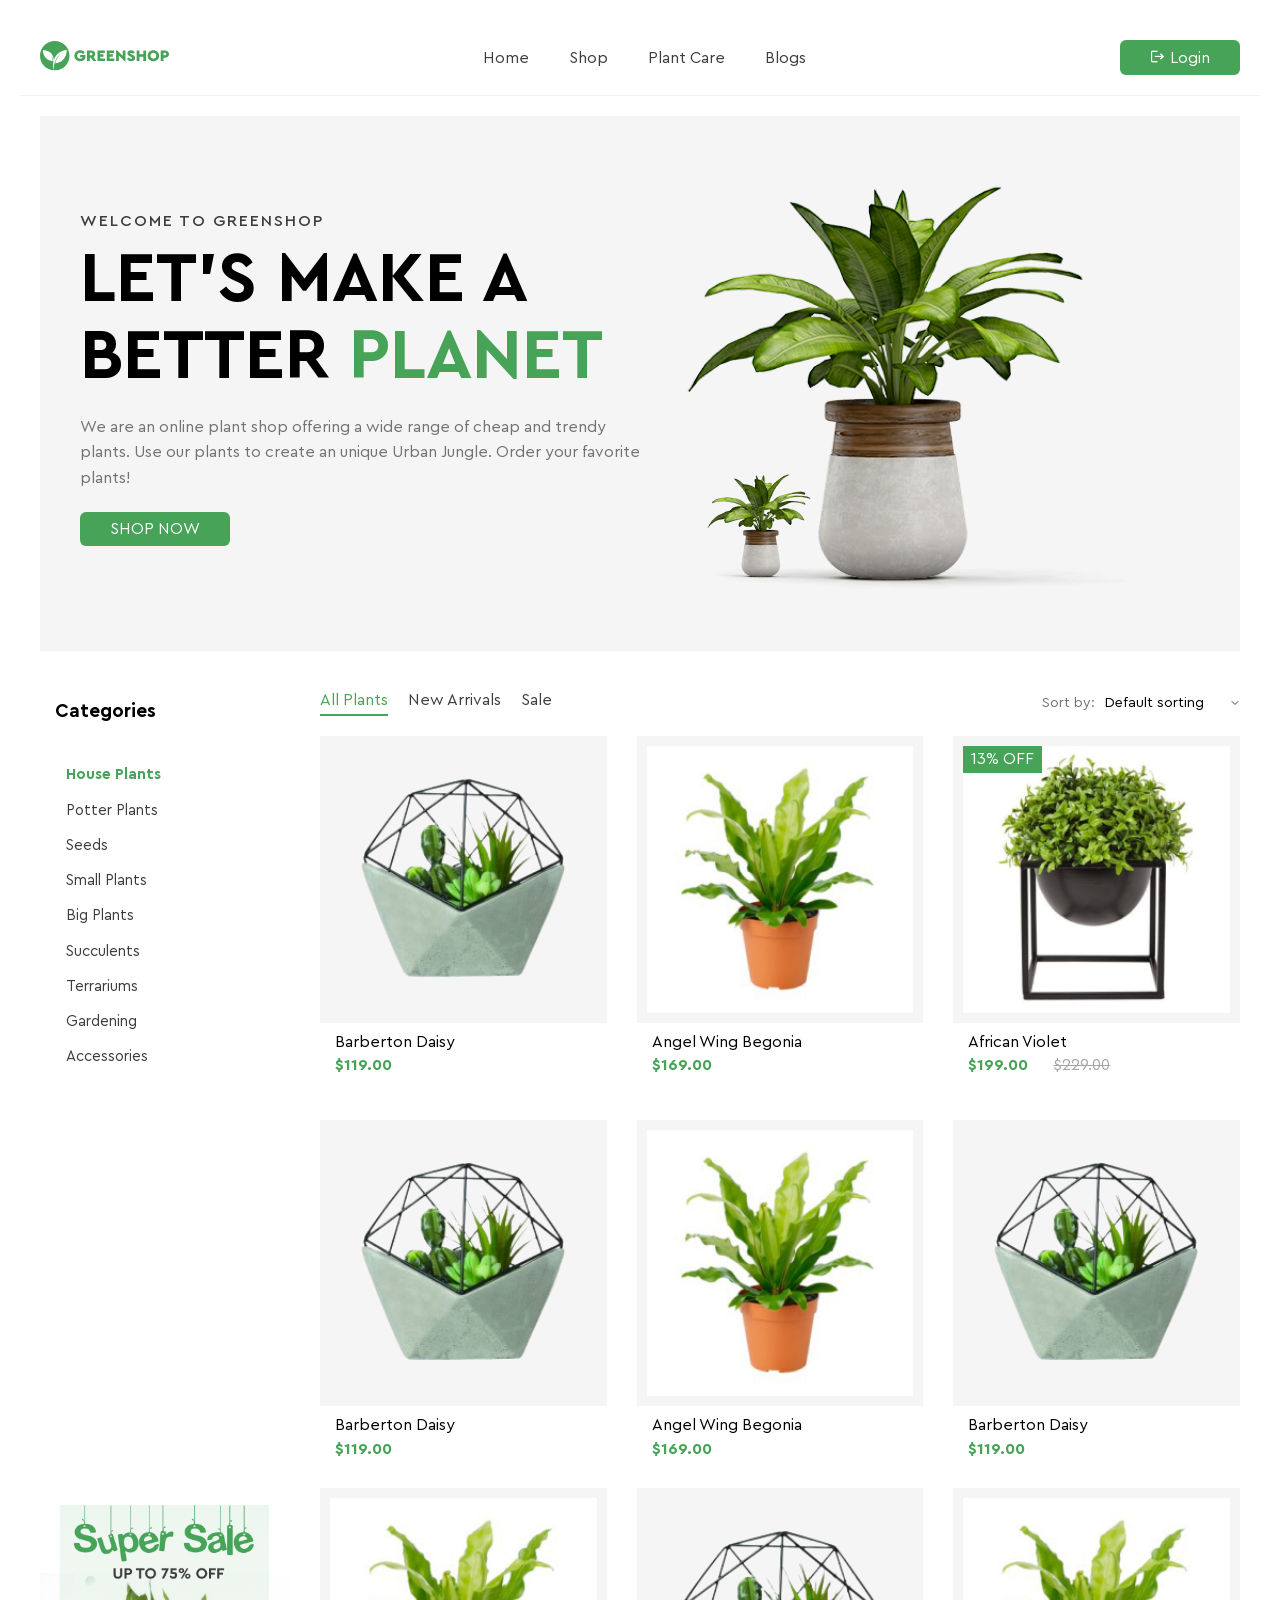
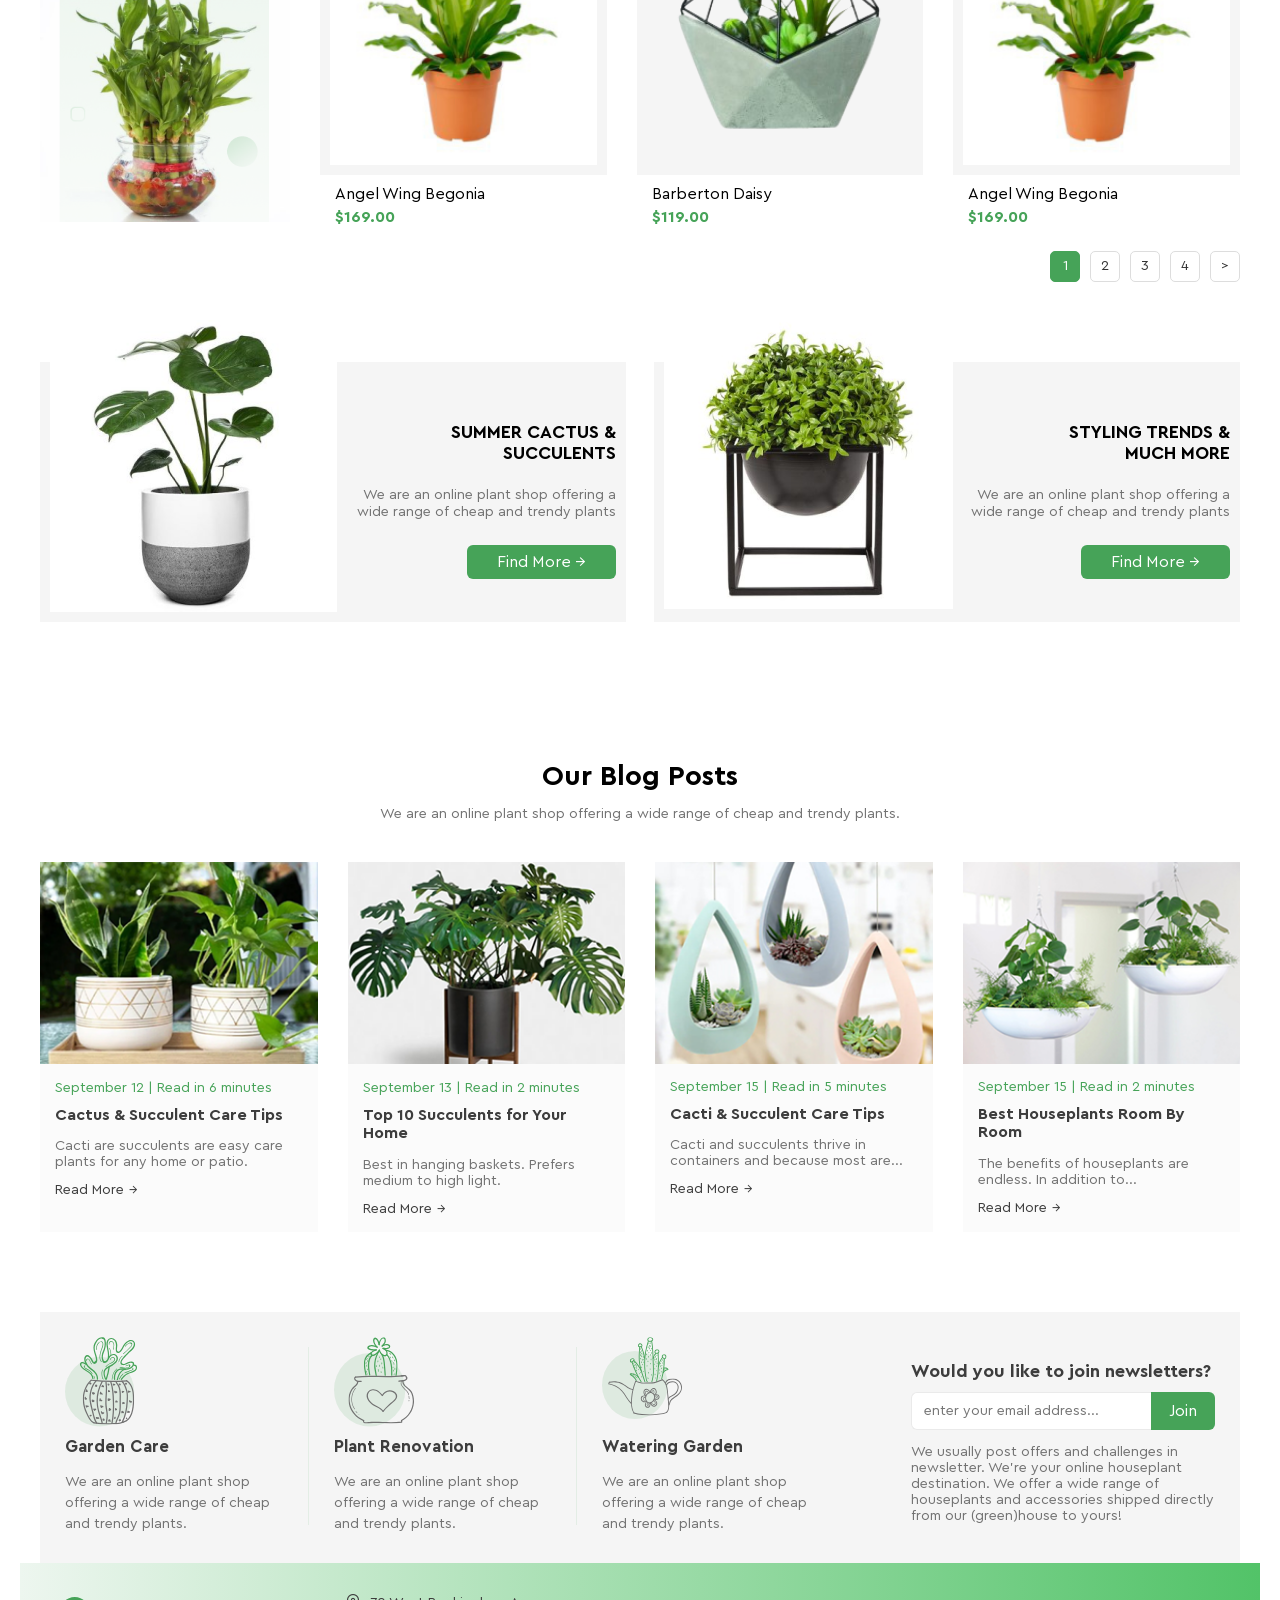
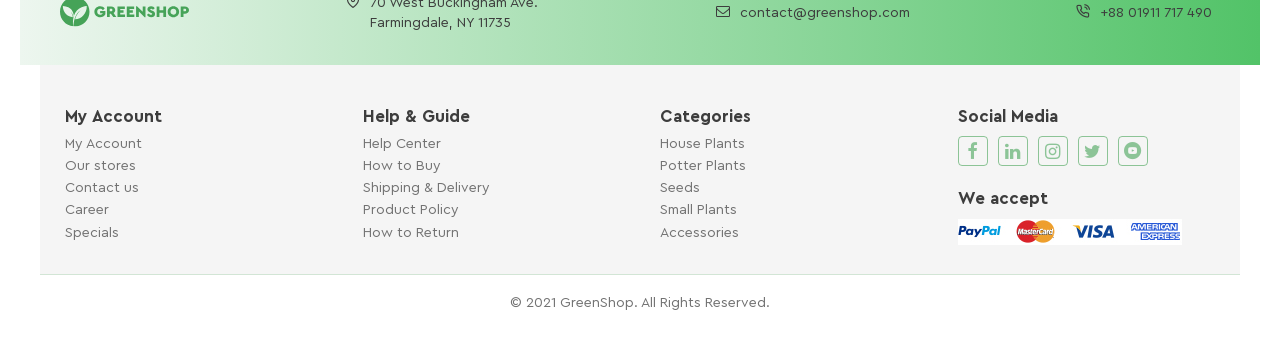
==== commit 9bcd5163: "svg-icons" ====
--- a/index.html
+++ b/index.html
@@ -42,7 +42,7 @@
                     <li><a href="#">Blogs</a></li>
                 </ul>
             </nav>
-            <a href="registration.html" class="btn">Login</a>
+            <a href="registration.html" class="btn"><i class="icon-logout"></i> Login</a>
         </div>
     </header> 
 
@@ -357,19 +357,22 @@
                     </li>
                     <li class="footer-item">
                         <a href="https://maps.google.com/?q=70+West+Buckingham+Ave+Farmingdale+NY+11735" target="_blank">
-                            <img src="images/location.svg" alt="Location">
+                            <i class="icon-location"></i>
+                         <!--   <img src="images/location.svg" alt="Location">  -->
                             <span>70 West Buckingham Ave. Farmingdale, NY 11735</span>
                         </a>
                     </li>
                     <li class="footer-item">
                         <a href="mailto:contact@greenshop.com">
-                            <img src="images/mail.svg" alt="Email">
+                            <i class="icon-mail"></i>
+                          <!-- <img src="images/mail.svg" alt="Email"> -->
                             <span>contact@greenshop.com</span>
                         </a>
                     </li>
                     <li class="footer-item">
                         <a href="tel:+8801911717490">
-                            <img src="images/phone.svg" alt="Phone">
+                            <i class="icon-phone"></i>
+                           <!-- <img src="images/phone.svg" alt="Phone"> -->
                             <span>+88 01911 717 490</span>
                         </a>
                     </li>
@@ -417,11 +420,11 @@
                 <div class="footer-col">
                     <h3>Social Media</h3>
                     <ul class="social-list">
-                        <li><a href="#" target="_blank"><img src="images/fb.svg" alt="Facebook"></a></li>
-                        <li><a href="#" target="_blank"><img src="images/insta.svg" alt="Instagram"></a></li>
-                        <li><a href="#" target="_blank"><img src="images/twitter.svg" alt="Twitter"></a></li>
-                        <li><a href="#" target="_blank"><img src="images/linkedin.svg" alt="LinkedIn"></a></li>
-                        <li><a href="#" target="_blank"><img src="images/youtube.svg" alt="YouTube"></a></li>
+                        <li><a href="#" target="_blank"><i class="icon-facebook"></i></a></li>
+                        <li><a href="#" target="_blank"><i class="icon-linkedin"></i></a></li>
+                        <li><a href="#" target="_blank"><i class="icon-instagram"></i></a></li>
+                        <li><a href="#" target="_blank"><i class="icon-twitter"></i></a></li>
+                        <li><a href="#" target="_blank"><i class="icon-youtube"></i></a></li>
                     </ul>
                     <h3 class="payments-title">We accept</h3>
                     <div class="payments">
--- a/css/style.css
+++ b/css/style.css
@@ -23,6 +23,102 @@
     font-weight: 700;
     font-style: normal;
     font-display: swap;
+}
+
+@font-face {
+    font-family: 'icomoon';
+    src: url(../images/icons/icomoon.eot?3o0wkp);
+    src: url(../images/icons/icomoon.eot?3o0wkp#iefix) format('embedded-opentype'),
+        url(../images/icons/icomoon.ttf?3o0wkp) format('truetype'),
+        url(../images/icons/icomoon.woff?3o0wkp) format('woff'),
+        url(..images/icons/icomoon.svg?3o0wkp#icomoon) format('svg');
+    font-weight: normal;
+    font-style: normal;
+    font-display: block;
+}
+
+[class^="icon-"],
+[class*=" icon-"] {
+    /* use !important to prevent issues with browser extensions that change fonts */
+    font-family: 'icomoon' !important;
+    speak: never;
+    font-style: normal;
+    font-weight: normal;
+    font-variant: normal;
+    text-transform: none;
+    line-height: 1;
+
+    /* Better Font Rendering =========== */
+    -webkit-font-smoothing: antialiased;
+    -moz-osx-font-smoothing: grayscale;
+}
+
+.icon-arrow-right1:before {
+    content: "\e90d";
+}
+
+.icon-location:before {
+    content: "\e905";
+}
+
+.icon-phone:before {
+    content: "\e906";
+}
+
+.icon-logout:before {
+    content: "\e90c";
+}
+
+.icon-arrow-right:before {
+    content: "\e909";
+}
+
+.icon-youtube:before {
+    content: "\e904";
+}
+
+.icon-phone:before {
+    content: "\e906";
+}
+
+.icon-logout:before {
+    content: "\e90c";
+}
+
+.icon-arrow-right:before {
+    content: "\e909";
+}
+
+.icon-basket:before {
+    content: "\e90b";
+}
+
+.icon-heart:before {
+    content: "\e907";
+}
+
+.icon-search:before {
+    content: "\e908";
+}
+
+.icon-linkedin:before {
+    content: "\e900";
+}
+
+.icon-twitter:before {
+    content: "\e901";
+}
+
+.icon-instagram:before {
+    content: "\e902";
+}
+
+.icon-facebook:before {
+    content: "\e903";
+}
+
+.icon-mail:before {
+    content: "\e90a";
 }
 
 body {
@@ -163,17 +259,18 @@
 }
 
 .arrow-right::after {
-    content: "";
-    width: 6px;
+    content: "\e909";
+    font-family: 'icomoon' !important;
+   /* width: 6px;
     height: 6px;
     border-right: 2px solid #3d3d3d;
     border-bottom: 2px solid #3d3d3d;
-    transform: rotate(-45deg);
+    transform: rotate(-45deg); */
     transition: 0.25s;
 }
 
 .submenu:hover > a.arrow-right::after {
-    transform: rotate(135deg);
+    transform: rotate(180deg);
 }
 
 .dropdown li:hover > a.arrow-right::after {
@@ -279,6 +376,11 @@
     margin: 20px 0;
 }
 
+.icon-logout {
+    content: "\e90c";
+    font-family: 'icomoon' !important;
+}
+
 /* Button */
 .btn {
     display: inline-block;
@@ -954,7 +1056,6 @@
     padding: 6px 8px;
     border-radius: 6px;
     width: 100%;
-    
     color: #3d3d3d;
     text-decoration: none;
     transition: 0.25s ease;
@@ -1027,9 +1128,15 @@
     display: flex;
     align-items: center;
     justify-content: center;
-
+    transition: 0.25s ease;
+    font-size: 18px;
+    color: rgba(70, 163, 88, 0.6);
+    border: 1px solid rgba(70, 163, 88, 0.6);
     border-radius: 4px;
-    transition: 0.25s ease;
+}
+
+.social-list .icon-youtube {
+    font-size: 18px;
 }
 
 .social-list img {
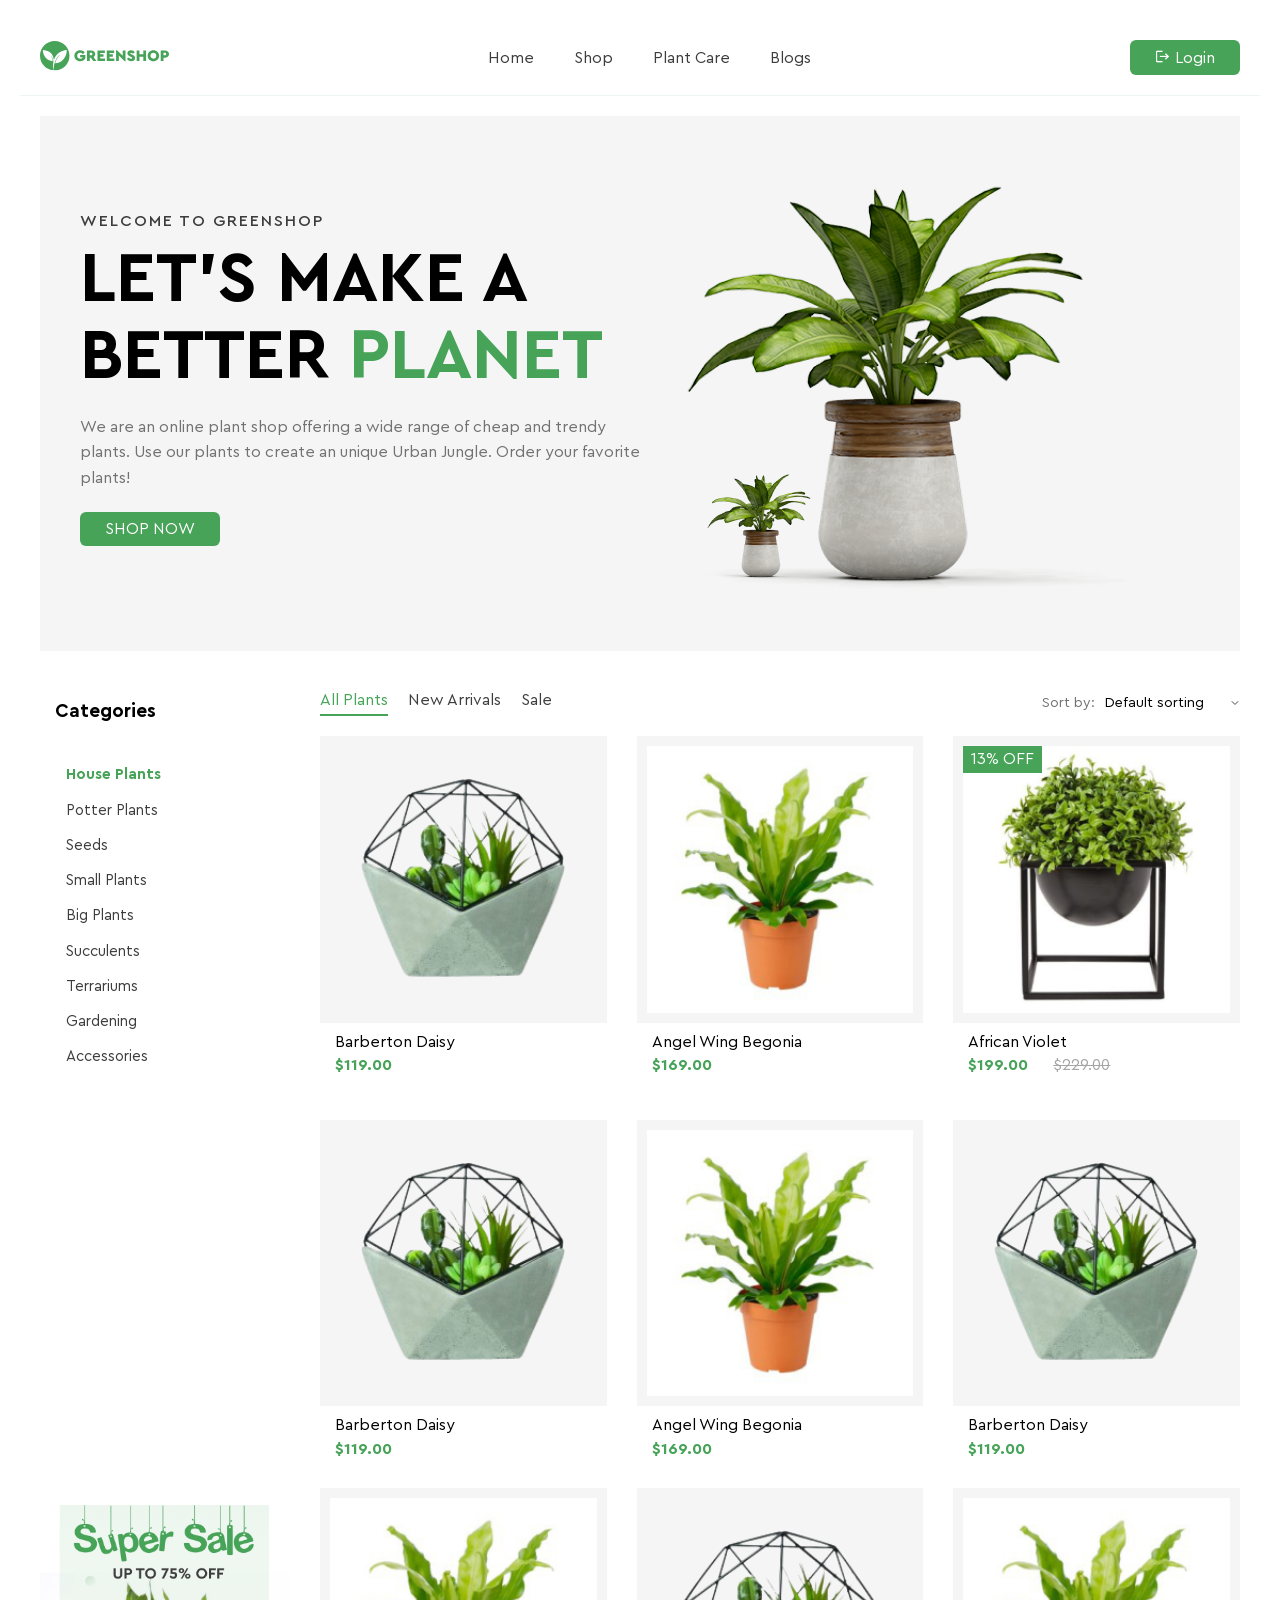
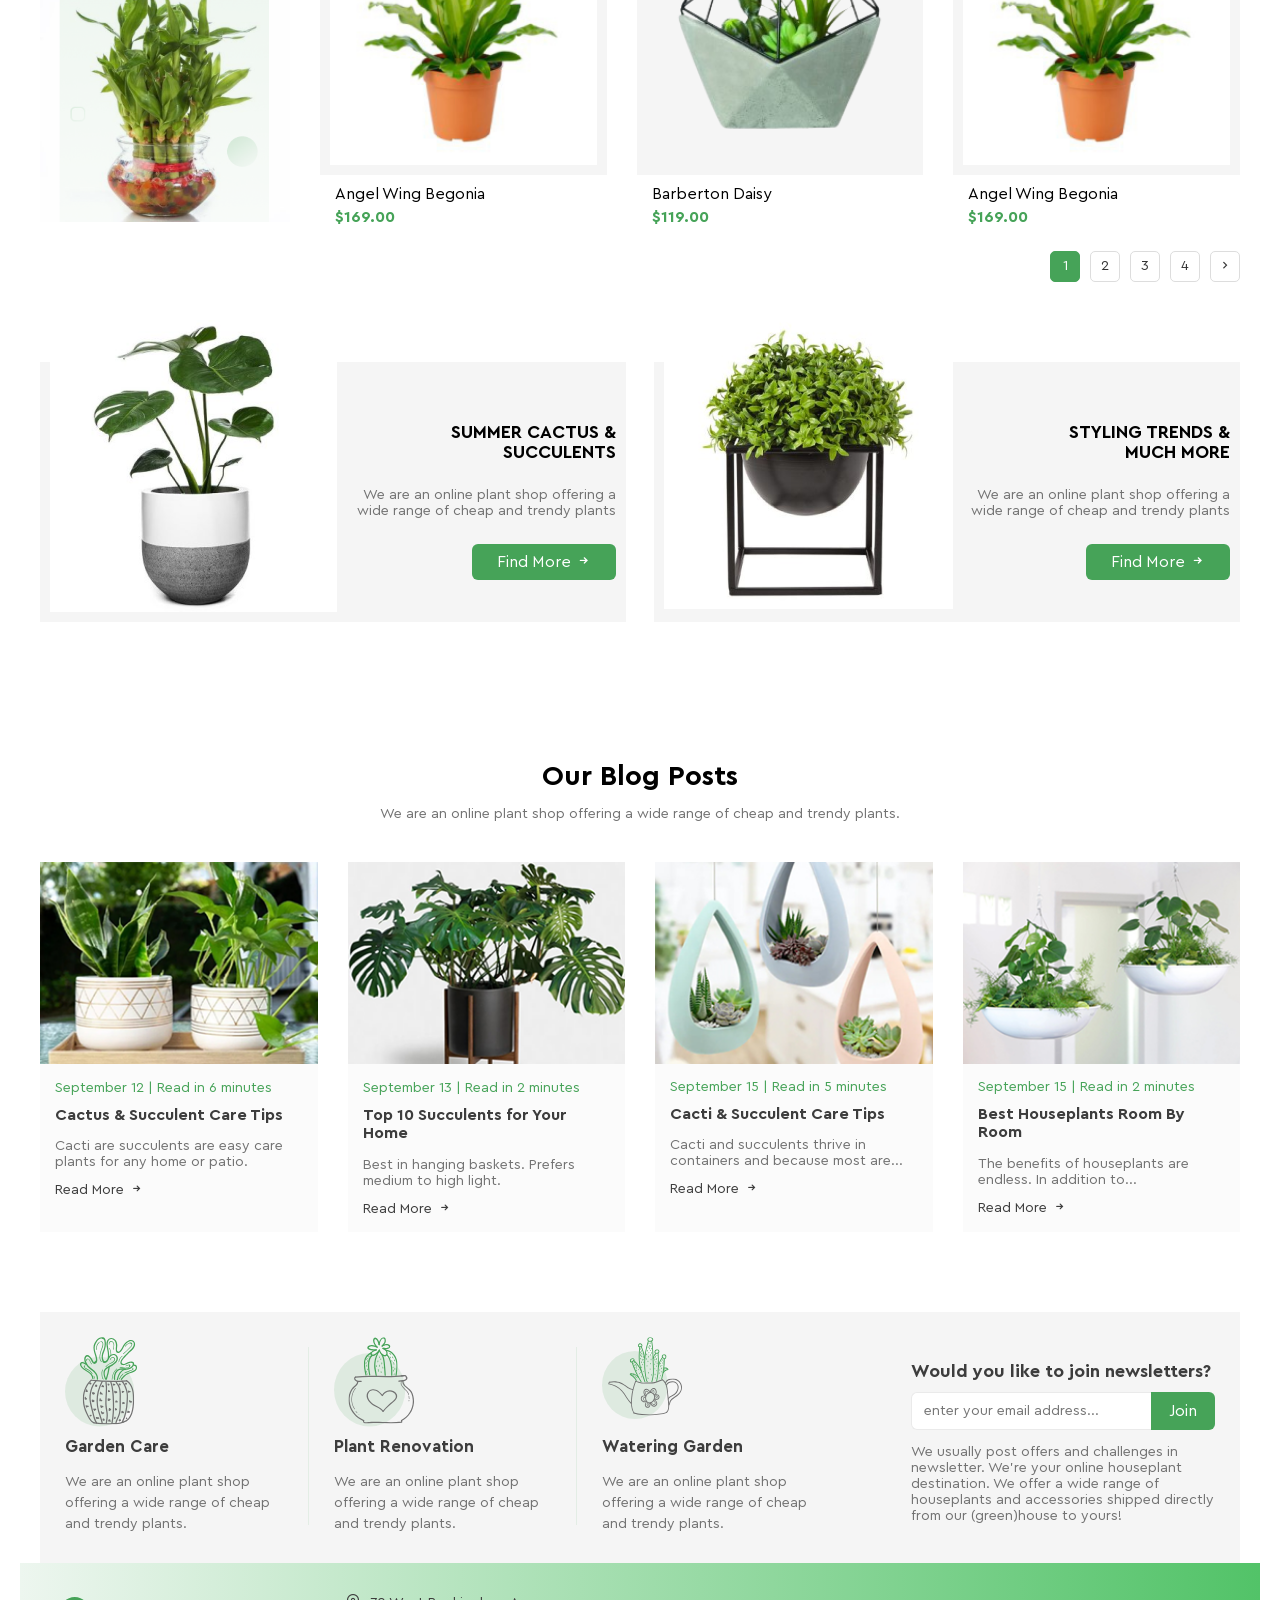
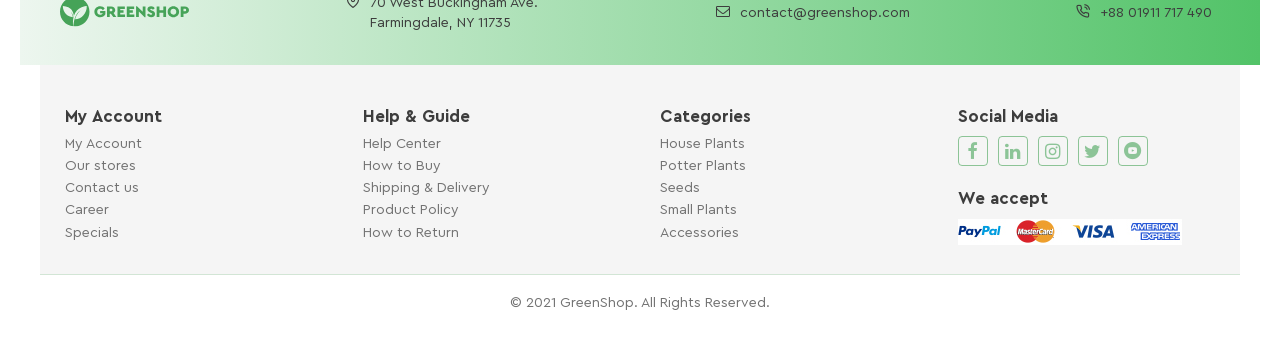
==== commit 1654d183: "icons-svg2.0" ====
--- a/index.html
+++ b/index.html
@@ -108,9 +108,9 @@
                         <div class="card-img">
                             <img src="images/card1.png" alt="">
                             <div class="card-icons">
-                                <button type="button"><img src="images/basket.svg" alt=""></button>
-                                <button type="button"><img src="images/heart.svg" alt=""></button>
-                                <button type="button"><img src="images/search.svg" alt=""></button>
+                                <button type="button"><i class="icon-basket"></i></button>
+                                <button type="button"><i class="icon-heart"></i></button>
+                                <button type="button"><i class="icon-search"></i></button>
                             </div>
                         </div>          
                         <p>Barberton Daisy</p>
@@ -121,9 +121,9 @@
                         <div class="card-img">
                             <img src="images/card2.png" alt="">             
                             <div class="card-icons">
-                                <button type="button"><img src="images/basket.svg" alt=""></button>
-                                <button type="button"><img src="images/heart.svg" alt=""></button>
-                                <button type="button"><img src="images/search.svg" alt=""></button>
+                                <button type="button"><i class="icon-basket"></i></button>
+                                <button type="button"><i class="icon-heart"></i></button>
+                                <button type="button"><i class="icon-search"></i></button>
                             </div>
                         </div>               
                         <p>Angel Wing Begonia</p>
@@ -135,9 +135,9 @@
                             <span class="badge">13% OFF</span>               
                             <img src="images/card3.png" alt="">                
                             <div class="card-icons">
-                                <button type="button"><img src="images/basket.svg" alt=""></button>
-                                <button type="button"><img src="images/heart.svg" alt=""></button>
-                                <button type="button"><img src="images/search.svg" alt=""></button>
+                                <button type="button"><i class="icon-basket"></i></button>
+                                <button type="button"><i class="icon-heart"></i></button>
+                                <button type="button"><i class="icon-search"></i></button>
                             </div>
                         </div>               
                         <p>African Violet</p>               
@@ -150,9 +150,9 @@
                         <div class="card-img">
                             <img src="images/card1.png" alt="">
                             <div class="card-icons">
-                                <button type="button"><img src="images/basket.svg" alt=""></button>
-                                <button type="button"><img src="images/heart.svg" alt=""></button>
-                                <button type="button"><img src="images/search.svg" alt=""></button>
+                                <button type="button"><i class="icon-basket"></i></button>
+                                <button type="button"><i class="icon-heart"></i></button>
+                                <button type="button"><i class="icon-search"></i></button>
                             </div>
                         </div>
                         <p>Barberton Daisy</p>
@@ -163,9 +163,9 @@
                         <div class="card-img">
                             <img src="images/card2.png" alt="">
                             <div class="card-icons">
-                                <button type="button"><img src="images/basket.svg" alt=""></button>
-                                <button type="button"><img src="images/heart.svg" alt=""></button>
-                                <button type="button"><img src="images/search.svg" alt=""></button>
+                                <button type="button"><i class="icon-basket"></i></button>
+                                <button type="button"><i class="icon-heart"></i></button>
+                                <button type="button"><i class="icon-search"></i></button>
                             </div>
                         </div>
                         <p>Angel Wing Begonia</p>
@@ -175,9 +175,9 @@
                         <div class="card-img">
                             <img src="images/card1.png" alt="">
                             <div class="card-icons">
-                                <button type="button"><img src="images/basket.svg" alt=""></button>
-                                <button type="button"><img src="images/heart.svg" alt=""></button>
-                                <button type="button"><img src="images/search.svg" alt=""></button>
+                                <button type="button"><i class="icon-basket"></i></button>
+                                <button type="button"><i class="icon-heart"></i></button>
+                                <button type="button"><i class="icon-search"></i></button>
                             </div>
                         </div>
                         <p>Barberton Daisy</p>
@@ -188,9 +188,9 @@
                         <div class="card-img">
                             <img src="images/card2.png" alt="">
                             <div class="card-icons">
-                                <button type="button"><img src="images/basket.svg" alt=""></button>
-                                <button type="button"><img src="images/heart.svg" alt=""></button>
-                                <button type="button"><img src="images/search.svg" alt=""></button>
+                                <button type="button"><i class="icon-basket"></i></button>
+                                <button type="button"><i class="icon-heart"></i></button>
+                                <button type="button"><i class="icon-search"></i></button>
                             </div>
                         </div>
                         <p>Angel Wing Begonia</p>
@@ -200,9 +200,9 @@
                         <div class="card-img">
                             <img src="images/card1.png" alt="">
                             <div class="card-icons">
-                                <button type="button"><img src="images/basket.svg" alt=""></button>
-                                <button type="button"><img src="images/heart.svg" alt=""></button>
-                                <button type="button"><img src="images/search.svg" alt=""></button>
+                                <button type="button"><i class="icon-basket"></i></button>
+                                <button type="button"><i class="icon-heart"></i></button>
+                                <button type="button"><i class="icon-search"></i></button>
                             </div>
                         </div>
                         <p>Barberton Daisy</p>
@@ -213,9 +213,9 @@
                         <div class="card-img">
                             <img src="images/card2.png" alt="">
                             <div class="card-icons">
-                                <button type="button"><img src="images/basket.svg" alt=""></button>
-                                <button type="button"><img src="images/heart.svg" alt=""></button>
-                                <button type="button"><img src="images/search.svg" alt=""></button>
+                                <button type="button"><i class="icon-basket"></i></button>
+                                <button type="button"><i class="icon-heart"></i></button>
+                                <button type="button"><i class="icon-search"></i></button>
                             </div>
                         </div>
                         <p>Angel Wing Begonia</p>
@@ -227,7 +227,7 @@
                     <a href="#">2</a>
                     <a href="#">3</a>
                     <a href="#">4</a>
-                    <a href="#">></a>
+                    <a href="#"><i class="icon-arrow-right"></i></a>
                 </div> 
             </section>
         
@@ -240,7 +240,7 @@
                     <div class="banner-content">
                         <h3>SUMMER CACTUS & SUCCULENTS</h3>
                         <p>We are an online plant shop offering a wide range of cheap and trendy plants</p>
-                        <a href="#" class="btn">Find More →</a>
+                        <a href="#" class="btn">Find More <i class="icon-arrow-right1"></i></a>
                     </div>
                 </div>
                 <div class="banner">
@@ -248,7 +248,7 @@
                     <div class="banner-content">
                         <h3>STYLING TRENDS & MUCH MORE</h3>
                         <p>We are an online plant shop offering a wide range of cheap and trendy plants</p>
-                        <a href="#" class="btn">Find More →</a>
+                        <a href="#" class="btn">Find More <i class="icon-arrow-right1"></i></a>
                     </div>
                 </div>
             </div>
--- a/css/style.css
+++ b/css/style.css
@@ -386,7 +386,7 @@
     display: inline-block;
     background-color: #46A358;
     color: white;
-    padding: 8px 30px;
+    padding: 8px 25px;
     border-radius: 6px;
     text-decoration: none;
     border: none;
@@ -400,6 +400,10 @@
 
 button {
     font-family: inherit;
+}
+
+.icon-arrow-right1 {
+    
 }
 
 .shop {
@@ -605,14 +609,28 @@
     box-shadow: 0 2px 5px rgba(0, 0, 0, 0.1);
 }
 
-.card-icons img {
+.card-icons i {
+    font-size: 18px;
+    color: #3d3d3d;
+    transition: 0.3s;
+}
+
+.card-icons button:hover i {
+    color: #46A358;
+}
+
+.card-icons button:hover {
+    transform: scale(1.1);
+}
+
+/*.card-icons img {
     width: 18px;
     transition: 0.3s;
 }
 
 .card-icons button:hover img {
     filter: invert(48%) sepia(24%) saturate(600%) hue-rotate(70deg);
-}
+} */
 
 .card-icons button:hover {
     transform: scale(1.1);
@@ -693,7 +711,6 @@
 }
 
 .banner img {
-  /*  width: 150px; */
   margin-top: -52px;
 }
 
@@ -784,7 +801,8 @@
 }
 
 .read-more::after {
-    content: "→";
+    content: "\e90d";
+    font-family: 'icomoon' !important;
     margin-left: 5px;
     transition: 0.3s;
 }
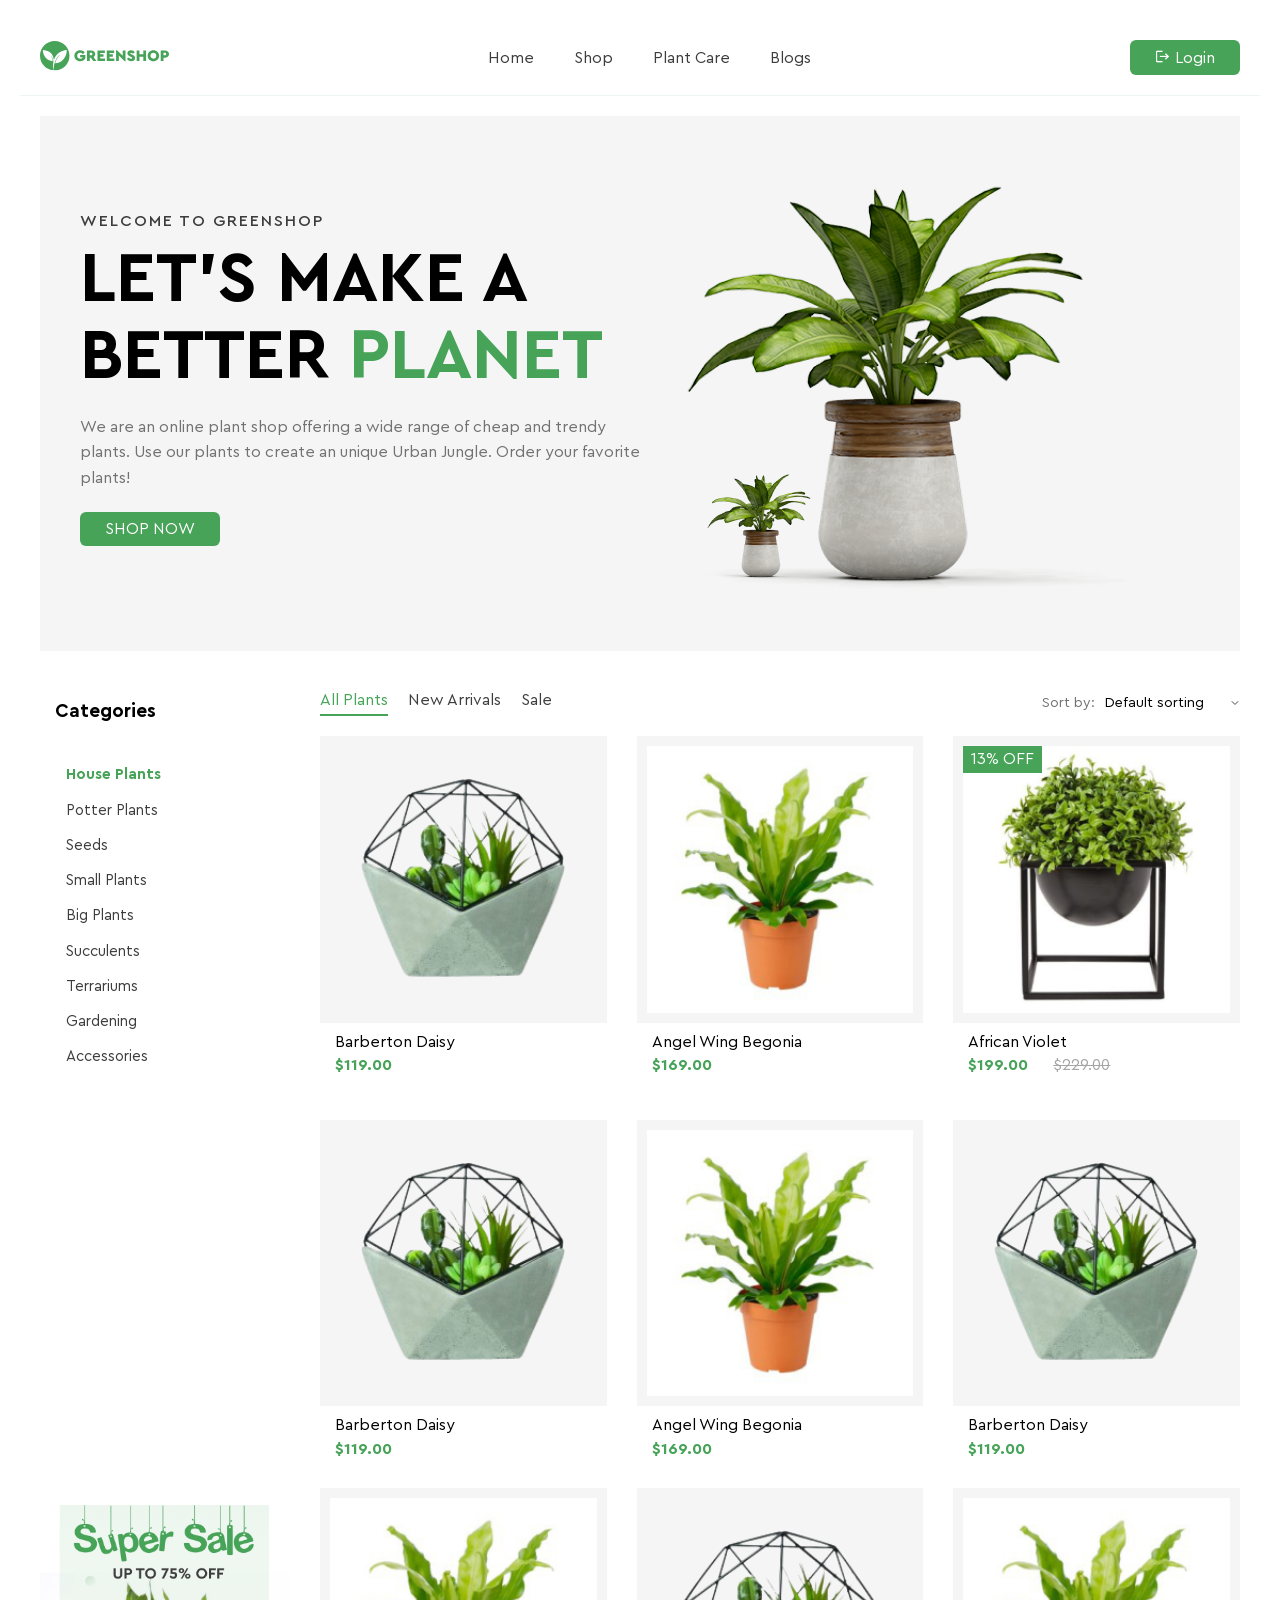
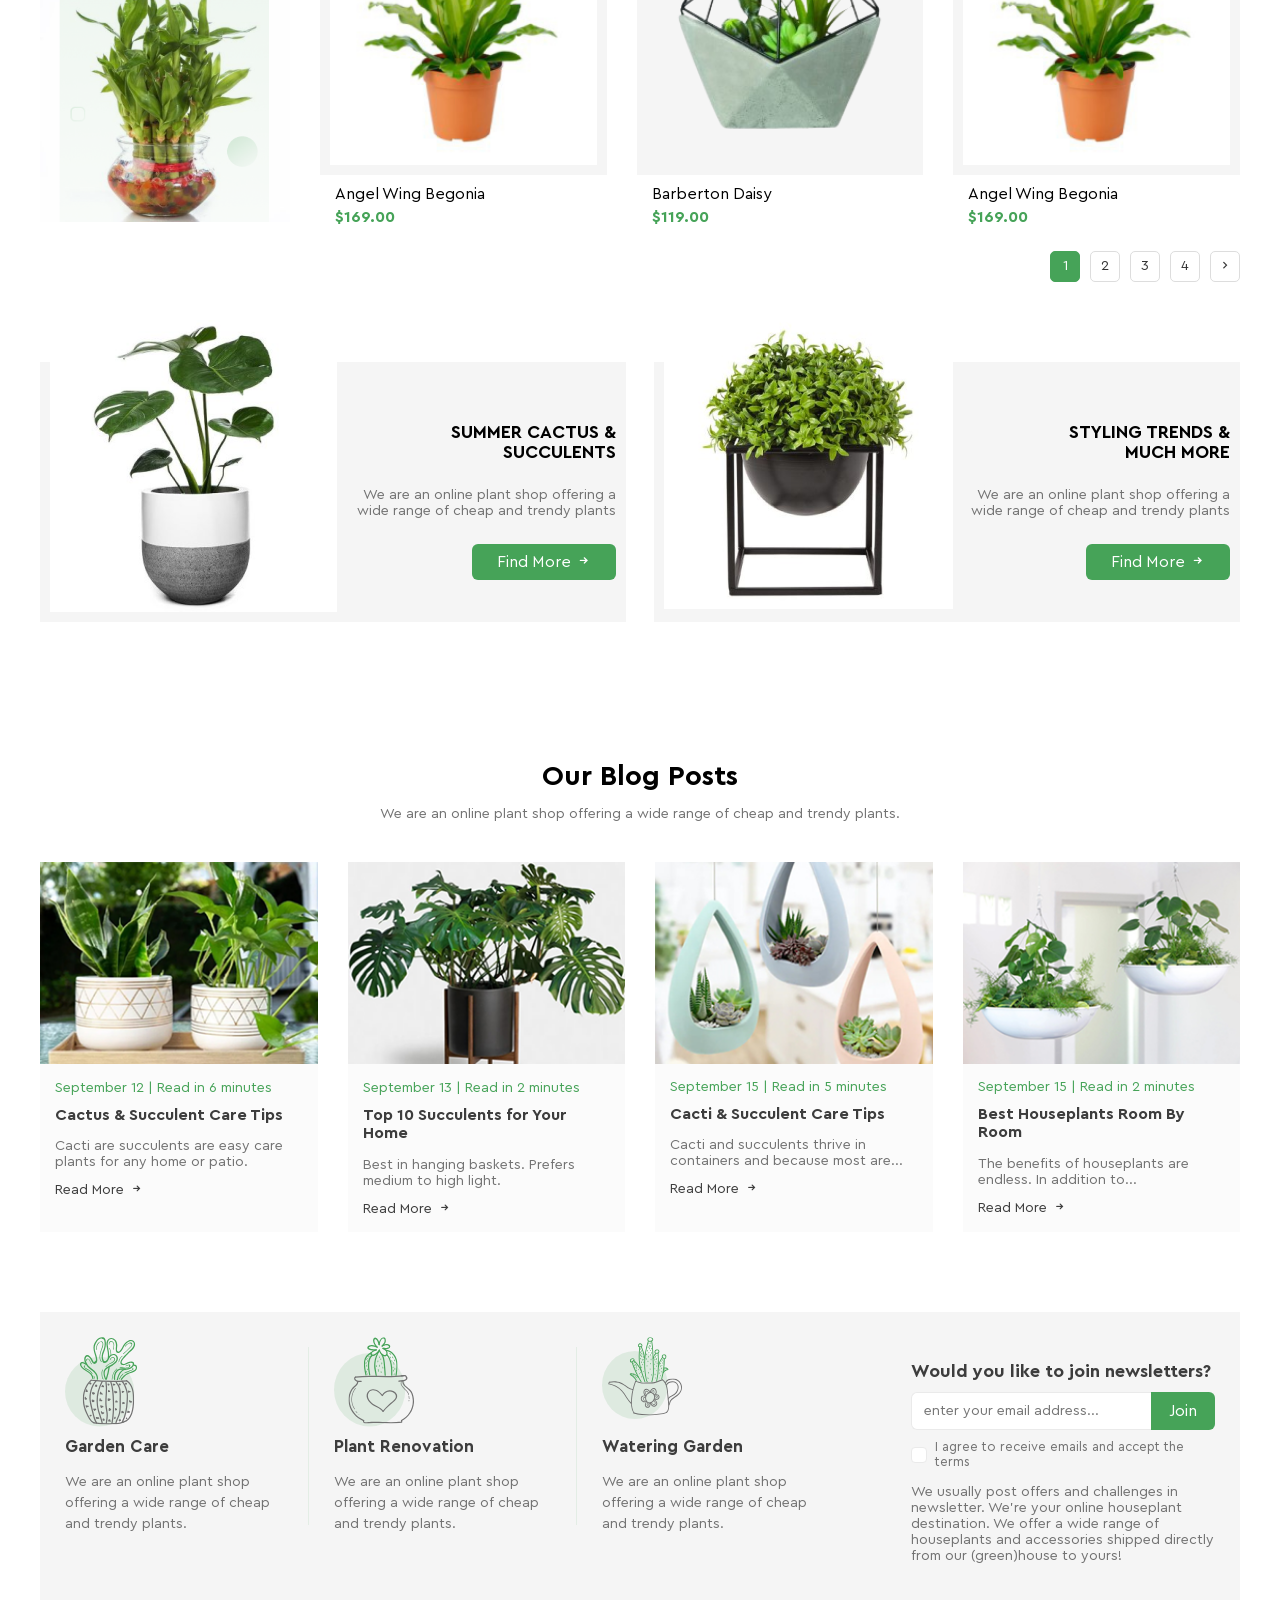
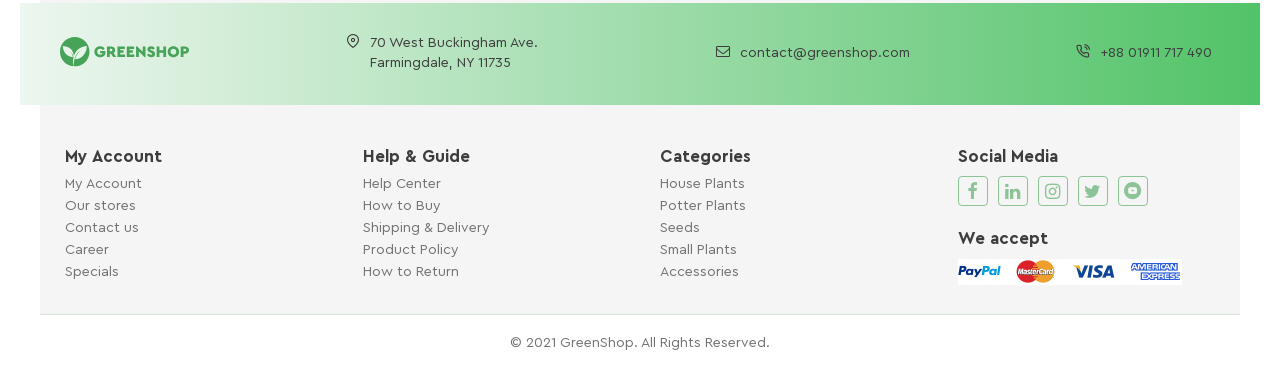
==== commit f6ce82fd: "preloader&checkbox" ====
--- a/index.html
+++ b/index.html
@@ -42,7 +42,10 @@
                     <li><a href="#">Blogs</a></li>
                 </ul>
             </nav>
-            <a href="registration.html" class="btn"><i class="icon-logout"></i> Login</a>
+            <a href="registration.html" class="btn login-btn">
+                <i class="icon-logout"></i> 
+                Login
+            </a>
         </div>
     </header> 
 
@@ -257,57 +260,31 @@
                 We are an online plant shop offering a wide range of cheap and trendy plants.
             </p>
             <div class="blog-list">
-                <div class="post">
-                    <img src="images/blog1.png" alt="">
-        
-                    <div class="post-content">
-                        <time datetime="2025-09-12">
-                            September 12 | Read in 6 minutes
-                        </time>
+                <div class="post"> <img src="images/blog1.png" alt="">
+                    <div class="post-content"> <time datetime="2025-09-12"> September 12 | Read in 6 minutes </time>
                         <h3>Cactus & Succulent Care Tips</h3>
-                        <p>
-                            Cacti are succulents are easy care plants for any home or patio.
-                        </p>
-                        <a href="#" class="read-more">Read More</a>
-                    </div>
-                </div>
-                <div class="post">
-                    <img src="images/blog2.png" alt="">
-                    <div class="post-content">
-                        <time datetime="2025-09-13">
-                            September 13 | Read in 2 minutes
-                        </time>
+                        <p> Cacti are succulents are easy care plants for any home or patio. </p> <a href="#" class="read-more">Read
+                            More</a>
+                    </div>
+                </div>
+                <div class="post"> <img src="images/blog2.png" alt="">
+                    <div class="post-content"> <time datetime="2025-09-13"> September 13 | Read in 2 minutes </time>
                         <h3>Top 10 Succulents for Your Home</h3>
-                        <p>
-                            Best in hanging baskets. Prefers medium to high light.
-                        </p>
-                        <a href="#" class="read-more">Read More</a>
-                    </div>
-                </div>
-                <div class="post">
-                    <img src="images/blog3.png" alt="">
-                    <div class="post-content">
-                        <time datetime="2025-09-15">
-                            September 15 | Read in 5 minutes
-                        </time>
+                        <p> Best in hanging baskets. Prefers medium to high light. </p> <a href="#" class="read-more">Read More</a>
+                    </div>
+                </div>
+                <div class="post"> <img src="images/blog3.png" alt="">
+                    <div class="post-content"> <time datetime="2025-09-15"> September 15 | Read in 5 minutes </time>
                         <h3>Cacti & Succulent Care Tips</h3>
-                        <p>
-                            Cacti and succulents thrive in containers and because most are...
-                        </p>
-                        <a href="#" class="read-more">Read More</a>
-                    </div>
-                </div>
-                <div class="post">
-                    <img src="images/blog4.png" alt="">
-                    <div class="post-content">
-                        <time datetime="2025-09-15">
-                            September 15 | Read in 2 minutes
-                        </time>
+                        <p> Cacti and succulents thrive in containers and because most are... </p> <a href="#"
+                            class="read-more">Read More</a>
+                    </div>
+                </div>
+                <div class="post"> <img src="images/blog4.png" alt="">
+                    <div class="post-content"> <time datetime="2025-09-15"> September 15 | Read in 2 minutes </time>
                         <h3>Best Houseplants Room By Room</h3>
-                        <p>
-                            The benefits of houseplants are endless. In addition to...
-                        </p>
-                        <a href="#" class="read-more">Read More</a>
+                        <p> The benefits of houseplants are endless. In addition to... </p> <a href="#" class="read-more">Read
+                            More</a>
                     </div>
                 </div>
             </div>
@@ -333,13 +310,25 @@
                     </li>
                 </ul>
                 <div class="newsletter">
-                    <h4>Would you like to join newsletters?</h4>
+                    <h4>
+                        Would you like to join newsletters?
+                    </h4>
+                
                     <form class="newsletter-form">
-                        <input type="email" placeholder="enter your email address...">
-                        <button class="btn">Join</button>
+                        <input type="email" placeholder="enter your email address..." required>
+                        <button class="btn">
+                        Join
+                        </button>
                     </form>
+                
+                    <label class="custom-checkbox">
+                        <input type="checkbox" required>
+                        <span class="checkmark"></span>
+                        I agree to receive emails and accept the terms
+                    </label>
+                
                     <p>
-                        We usually post offers and challenges in newsletter. 
+                        We usually post offers and challenges in newsletter.
                         We’re your online houseplant destination. We offer a wide range of
                         houseplants and accessories shipped directly from our (green)house to yours!
                     </p>
--- a/css/style.css
+++ b/css/style.css
@@ -41,7 +41,7 @@
 [class*=" icon-"] {
     /* use !important to prevent issues with browser extensions that change fonts */
     font-family: 'icomoon' !important;
-    speak: never;
+    speak-as: never;
     font-style: normal;
     font-weight: normal;
     font-variant: normal;
@@ -381,6 +381,80 @@
     font-family: 'icomoon' !important;
 }
 
+/* ===== PRELOADER ===== */
+
+.page-loader {
+    position: fixed;
+    
+    inset: 0;
+    background: linear-gradient(90deg, rgb(70 163 88 / 10%) 0%, #52c36899 100%);
+    display: flex;
+    align-items: center;
+    justify-content: center;
+    z-index: 9999;
+    animation: loaderHide 2s ease forwards;
+}
+
+.loader-content {
+    display: flex;
+    flex-direction: column;
+    align-items: center;
+}
+
+.loader-logo {
+    width: 80px;
+    animation: pulse 1.2s ease-in-out infinite;
+}
+
+.page-loader span {
+    margin-top: 10px;
+    font-size: 14px;
+    color: #3d3d3d;
+}
+
+@keyframes pulse {
+
+    0%,
+    100% {
+        transform: scale(1);
+        opacity: 0.7;
+    }
+
+    50% {
+        transform: scale(1.1);
+        opacity: 1;
+    }
+}
+
+@keyframes loaderHide {
+    0% {
+        opacity: 1;
+    }
+
+    80% {
+        opacity: 1;
+    }
+
+    100% {
+        opacity: 0;
+        visibility: hidden;
+    }
+}
+
+.page-content {
+    opacity: 0;
+    transform: translateY(10px);
+    animation: contentShow 2s ease forwards;
+}
+
+@keyframes contentShow {
+    to {
+        opacity: 1;
+        transform: translateY(0);
+    }
+}
+
+
 /* Button */
 .btn {
     display: inline-block;
@@ -400,10 +474,6 @@
 
 button {
     font-family: inherit;
-}
-
-.icon-arrow-right1 {
-    
 }
 
 .shop {
@@ -1053,6 +1123,70 @@
     padding: 0 18px;
 }
 
+/*--------------------Checkbox-------------------*/
+.custom-checkbox {
+    display: flex;
+    align-items: center;
+    gap: 8px;
+    font-size: 13px;
+    color: #727272;
+    cursor: pointer;
+    margin: 10px 0 5px;
+}
+
+.custom-checkbox input {
+    position: absolute;
+    opacity: 0;
+}
+
+.checkmark {
+    width: 16px;
+    height: 16px;
+    border: 1px solid #eaeaea;
+    border-radius: 4px;
+    background: #fff;
+    position: relative;
+    transition: 0.25s ease;
+}
+
+.custom-checkbox:hover .checkmark {
+    border-color: #46A358;
+    box-shadow: 0 0 0 3px rgba(70, 163, 88, 0.1);
+}
+
+.checkmark::after {
+    content: "";
+    position: absolute;
+    width: 4px;
+    height: 8px;
+    border: solid #fff;
+    border-width: 0 2px 2px 0;
+    top: 2px;
+    left: 5px;
+    transform: rotate(45deg);
+    opacity: 0;
+    transition: 0.2s ease;
+}
+
+.custom-checkbox input:checked+.checkmark {
+    background: #46A358;
+    border-color: #46A358;
+}
+
+.custom-checkbox input:checked+.checkmark::after {
+    opacity: 1;
+}
+
+.custom-checkbox input:focus+.checkmark {
+    outline: 2px solid #46A358;
+    outline-offset: 2px;
+}
+
+.custom-checkbox:active .checkmark {
+    transform: scale(0.95);
+}
+
+/*----------------------------------------------*/
 .footer-middle {
     background: linear-gradient(90deg, #EDF6EF 0%, #52C368 100%);
     padding: 25px 0;
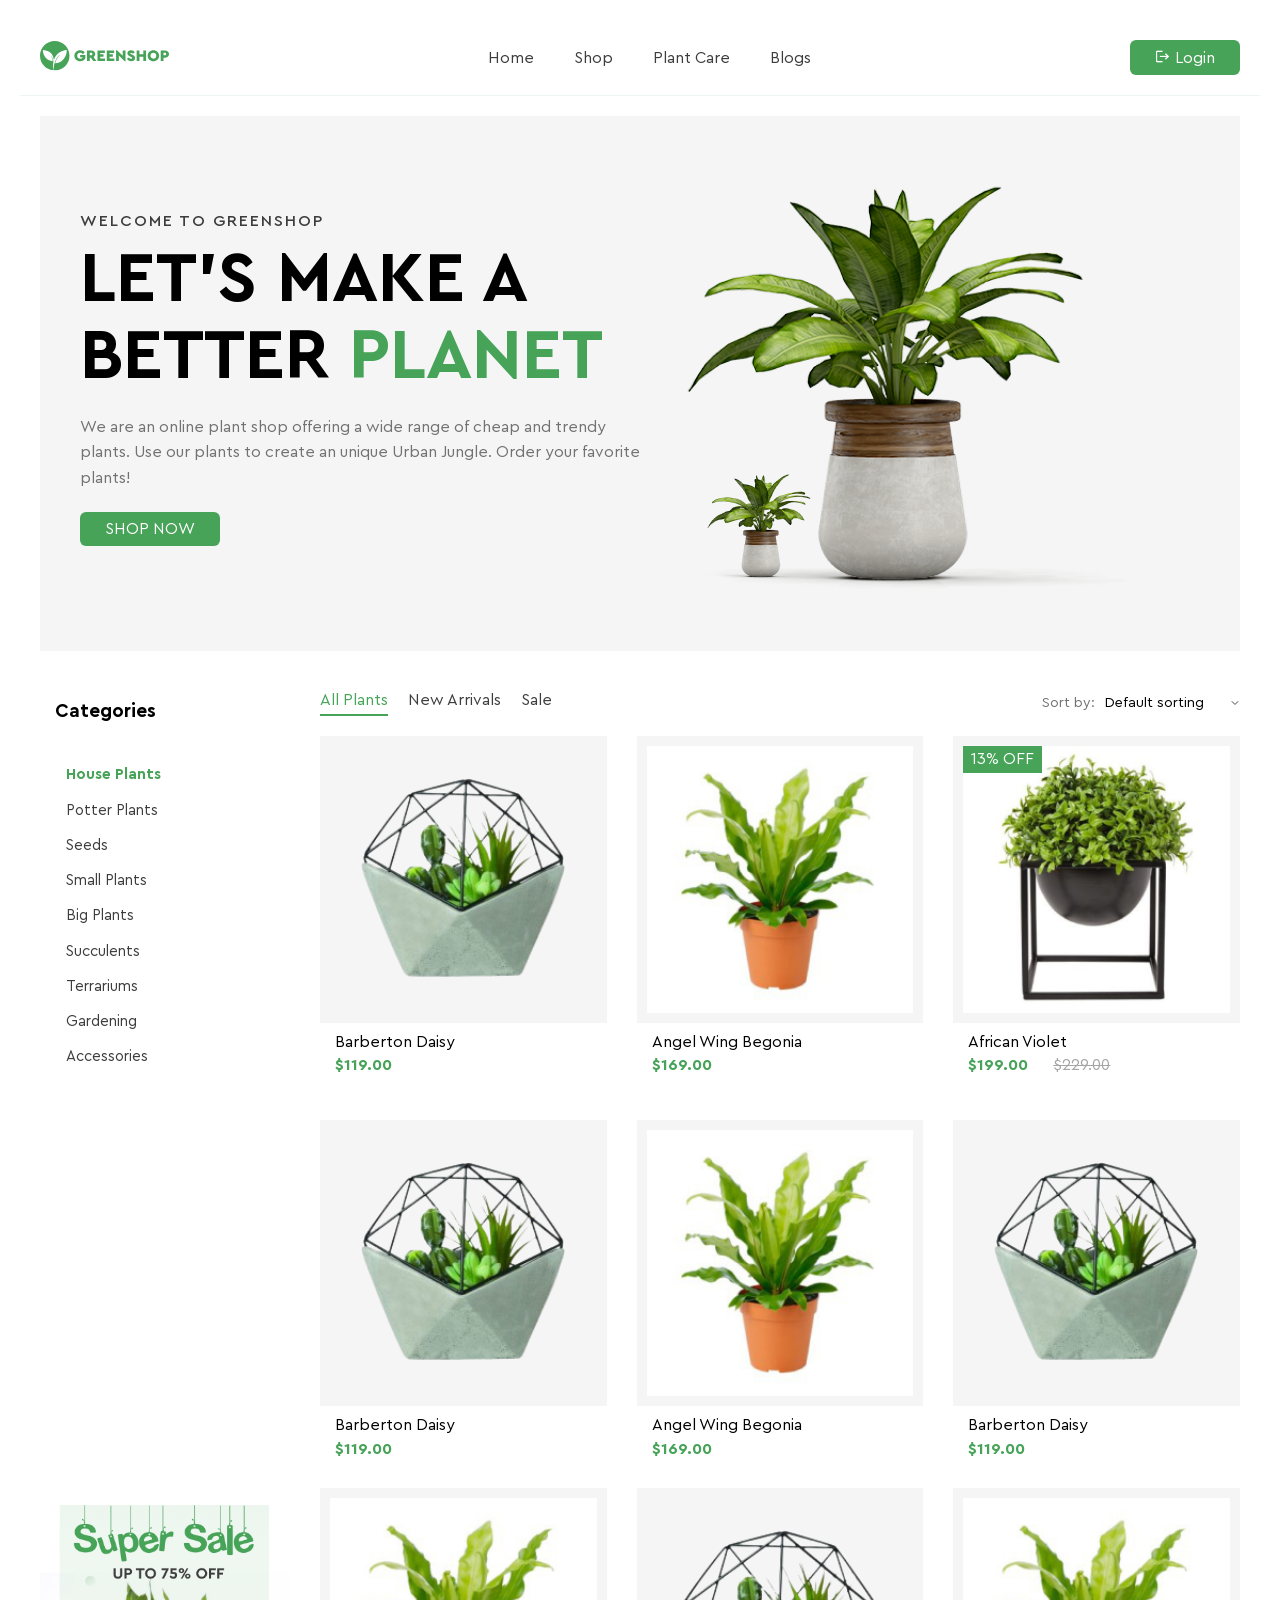
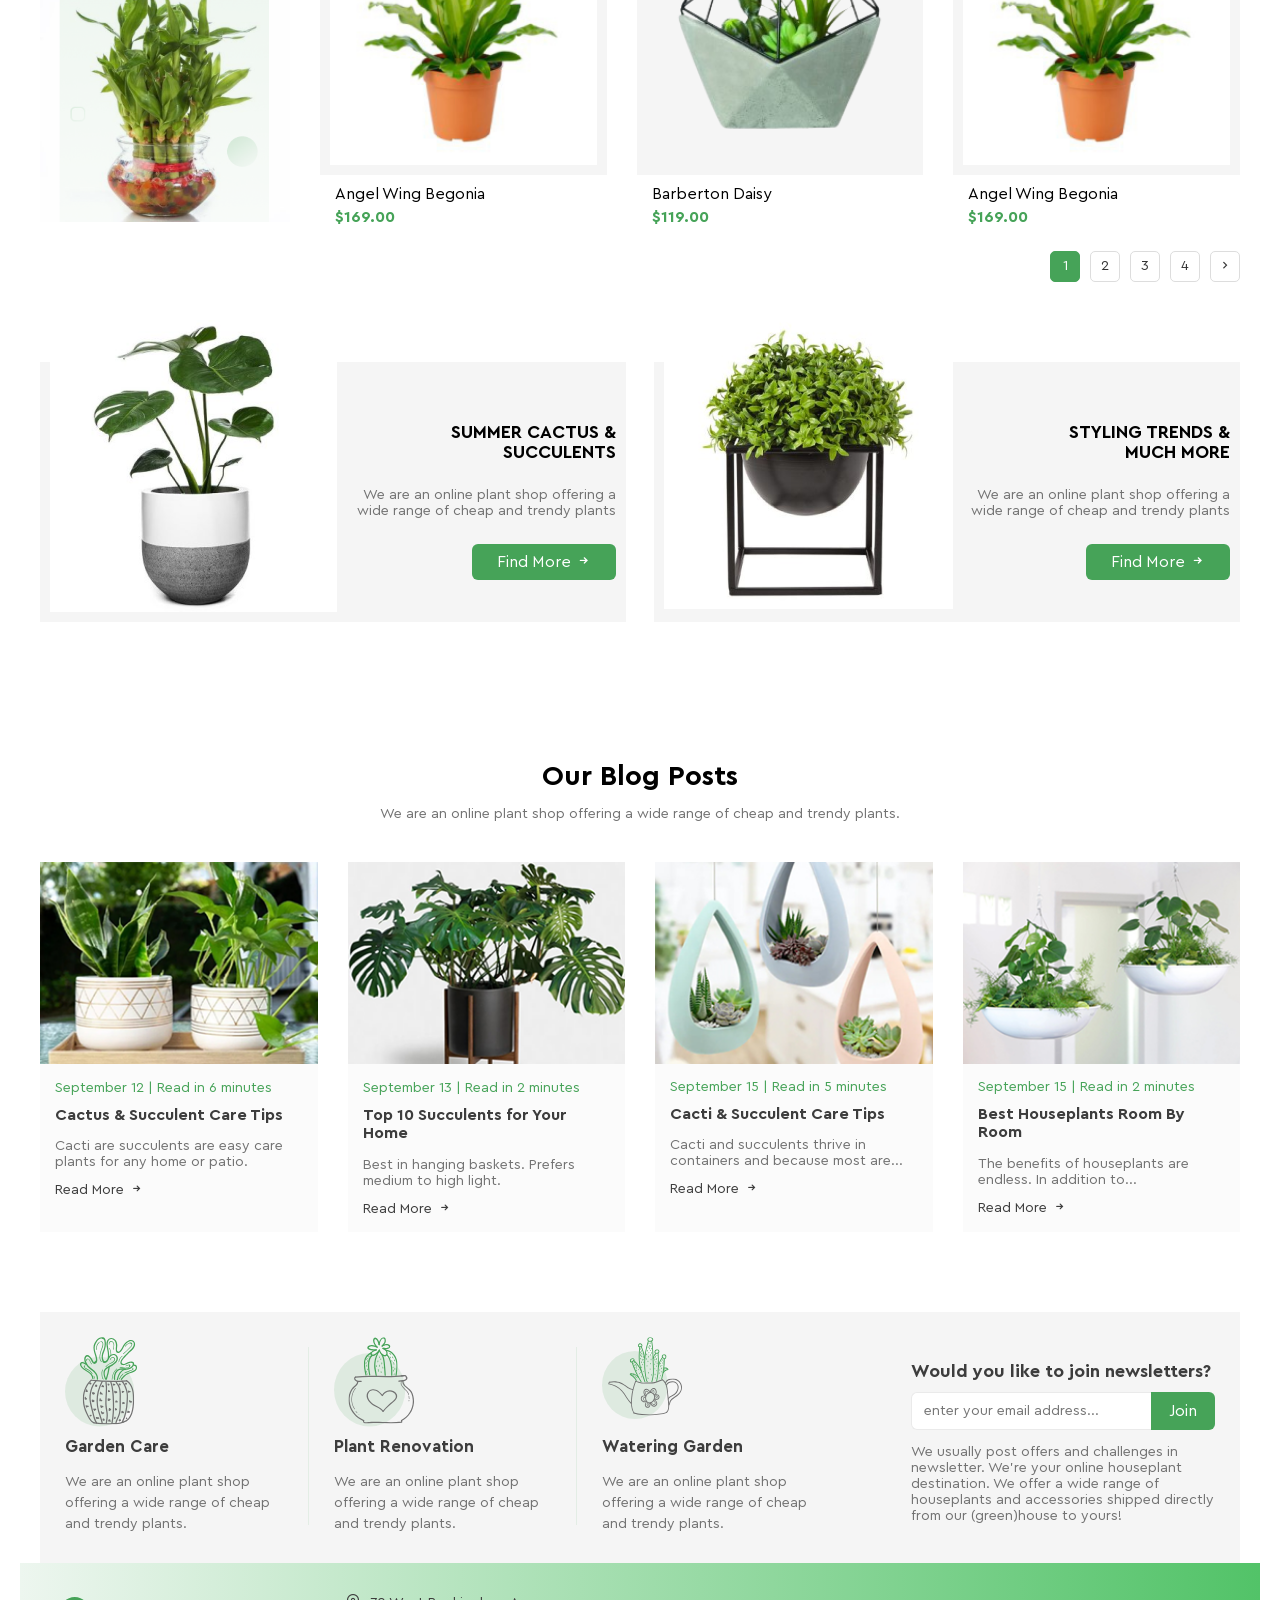
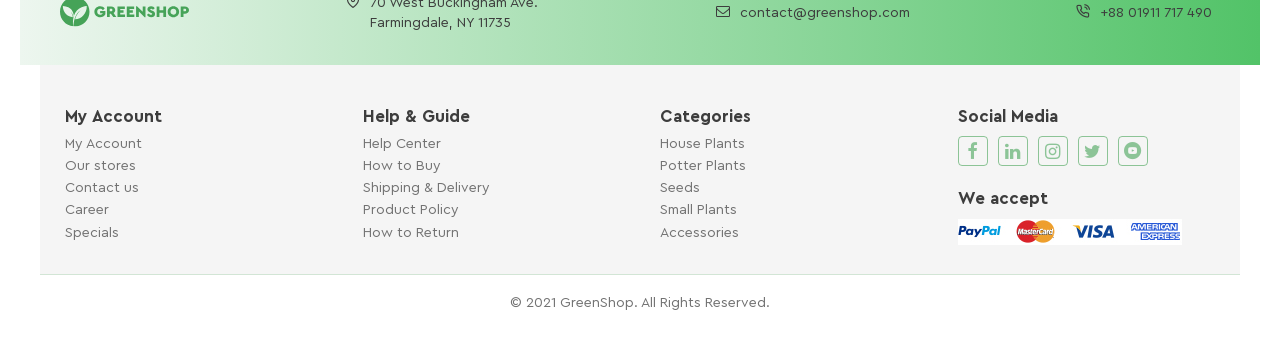
==== commit ff2920ca: "Merge pull request #5 from alexander-tupkalo/hw12 Hw12" ====
--- a/index.html
+++ b/index.html
@@ -42,10 +42,7 @@
                     <li><a href="#">Blogs</a></li>
                 </ul>
             </nav>
-            <a href="registration.html" class="btn login-btn">
-                <i class="icon-logout"></i> 
-                Login
-            </a>
+            <a href="registration.html" class="btn"><i class="icon-logout"></i> Login</a>
         </div>
     </header> 
 
@@ -260,31 +257,57 @@
                 We are an online plant shop offering a wide range of cheap and trendy plants.
             </p>
             <div class="blog-list">
-                <div class="post"> <img src="images/blog1.png" alt="">
-                    <div class="post-content"> <time datetime="2025-09-12"> September 12 | Read in 6 minutes </time>
+                <div class="post">
+                    <img src="images/blog1.png" alt="">
+        
+                    <div class="post-content">
+                        <time datetime="2025-09-12">
+                            September 12 | Read in 6 minutes
+                        </time>
                         <h3>Cactus & Succulent Care Tips</h3>
-                        <p> Cacti are succulents are easy care plants for any home or patio. </p> <a href="#" class="read-more">Read
-                            More</a>
-                    </div>
-                </div>
-                <div class="post"> <img src="images/blog2.png" alt="">
-                    <div class="post-content"> <time datetime="2025-09-13"> September 13 | Read in 2 minutes </time>
+                        <p>
+                            Cacti are succulents are easy care plants for any home or patio.
+                        </p>
+                        <a href="#" class="read-more">Read More</a>
+                    </div>
+                </div>
+                <div class="post">
+                    <img src="images/blog2.png" alt="">
+                    <div class="post-content">
+                        <time datetime="2025-09-13">
+                            September 13 | Read in 2 minutes
+                        </time>
                         <h3>Top 10 Succulents for Your Home</h3>
-                        <p> Best in hanging baskets. Prefers medium to high light. </p> <a href="#" class="read-more">Read More</a>
-                    </div>
-                </div>
-                <div class="post"> <img src="images/blog3.png" alt="">
-                    <div class="post-content"> <time datetime="2025-09-15"> September 15 | Read in 5 minutes </time>
+                        <p>
+                            Best in hanging baskets. Prefers medium to high light.
+                        </p>
+                        <a href="#" class="read-more">Read More</a>
+                    </div>
+                </div>
+                <div class="post">
+                    <img src="images/blog3.png" alt="">
+                    <div class="post-content">
+                        <time datetime="2025-09-15">
+                            September 15 | Read in 5 minutes
+                        </time>
                         <h3>Cacti & Succulent Care Tips</h3>
-                        <p> Cacti and succulents thrive in containers and because most are... </p> <a href="#"
-                            class="read-more">Read More</a>
-                    </div>
-                </div>
-                <div class="post"> <img src="images/blog4.png" alt="">
-                    <div class="post-content"> <time datetime="2025-09-15"> September 15 | Read in 2 minutes </time>
+                        <p>
+                            Cacti and succulents thrive in containers and because most are...
+                        </p>
+                        <a href="#" class="read-more">Read More</a>
+                    </div>
+                </div>
+                <div class="post">
+                    <img src="images/blog4.png" alt="">
+                    <div class="post-content">
+                        <time datetime="2025-09-15">
+                            September 15 | Read in 2 minutes
+                        </time>
                         <h3>Best Houseplants Room By Room</h3>
-                        <p> The benefits of houseplants are endless. In addition to... </p> <a href="#" class="read-more">Read
-                            More</a>
+                        <p>
+                            The benefits of houseplants are endless. In addition to...
+                        </p>
+                        <a href="#" class="read-more">Read More</a>
                     </div>
                 </div>
             </div>
@@ -310,25 +333,13 @@
                     </li>
                 </ul>
                 <div class="newsletter">
-                    <h4>
-                        Would you like to join newsletters?
-                    </h4>
-                
+                    <h4>Would you like to join newsletters?</h4>
                     <form class="newsletter-form">
-                        <input type="email" placeholder="enter your email address..." required>
-                        <button class="btn">
-                        Join
-                        </button>
+                        <input type="email" placeholder="enter your email address...">
+                        <button class="btn">Join</button>
                     </form>
-                
-                    <label class="custom-checkbox">
-                        <input type="checkbox" required>
-                        <span class="checkmark"></span>
-                        I agree to receive emails and accept the terms
-                    </label>
-                
                     <p>
-                        We usually post offers and challenges in newsletter.
+                        We usually post offers and challenges in newsletter. 
                         We’re your online houseplant destination. We offer a wide range of
                         houseplants and accessories shipped directly from our (green)house to yours!
                     </p>
--- a/css/style.css
+++ b/css/style.css
@@ -41,7 +41,7 @@
 [class*=" icon-"] {
     /* use !important to prevent issues with browser extensions that change fonts */
     font-family: 'icomoon' !important;
-    speak-as: never;
+    speak: never;
     font-style: normal;
     font-weight: normal;
     font-variant: normal;
@@ -381,80 +381,6 @@
     font-family: 'icomoon' !important;
 }
 
-/* ===== PRELOADER ===== */
-
-.page-loader {
-    position: fixed;
-    
-    inset: 0;
-    background: linear-gradient(90deg, rgb(70 163 88 / 10%) 0%, #52c36899 100%);
-    display: flex;
-    align-items: center;
-    justify-content: center;
-    z-index: 9999;
-    animation: loaderHide 2s ease forwards;
-}
-
-.loader-content {
-    display: flex;
-    flex-direction: column;
-    align-items: center;
-}
-
-.loader-logo {
-    width: 80px;
-    animation: pulse 1.2s ease-in-out infinite;
-}
-
-.page-loader span {
-    margin-top: 10px;
-    font-size: 14px;
-    color: #3d3d3d;
-}
-
-@keyframes pulse {
-
-    0%,
-    100% {
-        transform: scale(1);
-        opacity: 0.7;
-    }
-
-    50% {
-        transform: scale(1.1);
-        opacity: 1;
-    }
-}
-
-@keyframes loaderHide {
-    0% {
-        opacity: 1;
-    }
-
-    80% {
-        opacity: 1;
-    }
-
-    100% {
-        opacity: 0;
-        visibility: hidden;
-    }
-}
-
-.page-content {
-    opacity: 0;
-    transform: translateY(10px);
-    animation: contentShow 2s ease forwards;
-}
-
-@keyframes contentShow {
-    to {
-        opacity: 1;
-        transform: translateY(0);
-    }
-}
-
-
 /* Button */
 .btn {
     display: inline-block;
@@ -474,6 +400,10 @@
 
 button {
     font-family: inherit;
+}
+
+.icon-arrow-right1 {
+    
 }
 
 .shop {
@@ -1123,70 +1053,6 @@
     padding: 0 18px;
 }
 
-/*--------------------Checkbox-------------------*/
-.custom-checkbox {
-    display: flex;
-    align-items: center;
-    gap: 8px;
-    font-size: 13px;
-    color: #727272;
-    cursor: pointer;
-    margin: 10px 0 5px;
-}
-
-.custom-checkbox input {
-    position: absolute;
-    opacity: 0;
-}
-
-.checkmark {
-    width: 16px;
-    height: 16px;
-    border: 1px solid #eaeaea;
-    border-radius: 4px;
-    background: #fff;
-    position: relative;
-    transition: 0.25s ease;
-}
-
-.custom-checkbox:hover .checkmark {
-    border-color: #46A358;
-    box-shadow: 0 0 0 3px rgba(70, 163, 88, 0.1);
-}
-
-.checkmark::after {
-    content: "";
-    position: absolute;
-    width: 4px;
-    height: 8px;
-    border: solid #fff;
-    border-width: 0 2px 2px 0;
-    top: 2px;
-    left: 5px;
-    transform: rotate(45deg);
-    opacity: 0;
-    transition: 0.2s ease;
-}
-
-.custom-checkbox input:checked+.checkmark {
-    background: #46A358;
-    border-color: #46A358;
-}
-
-.custom-checkbox input:checked+.checkmark::after {
-    opacity: 1;
-}
-
-.custom-checkbox input:focus+.checkmark {
-    outline: 2px solid #46A358;
-    outline-offset: 2px;
-}
-
-.custom-checkbox:active .checkmark {
-    transform: scale(0.95);
-}
-
-/*----------------------------------------------*/
 .footer-middle {
     background: linear-gradient(90deg, #EDF6EF 0%, #52C368 100%);
     padding: 25px 0;
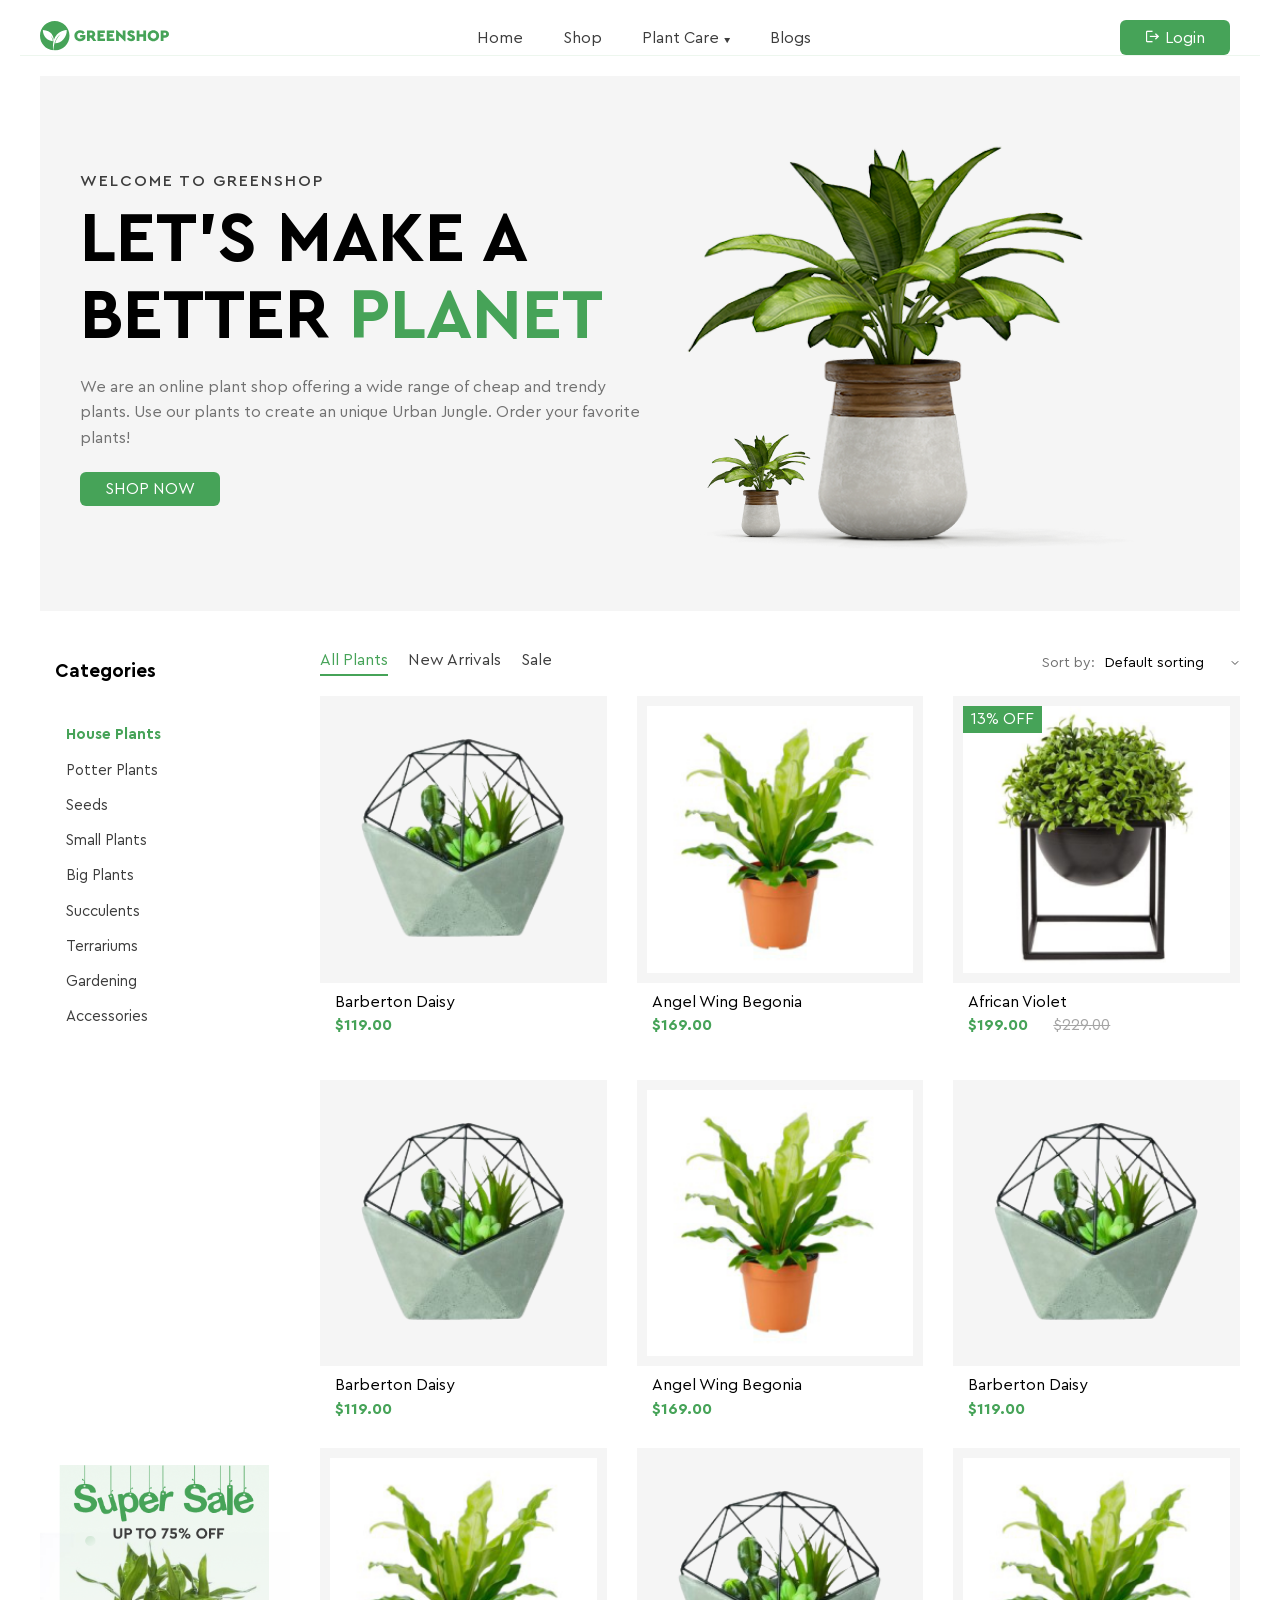
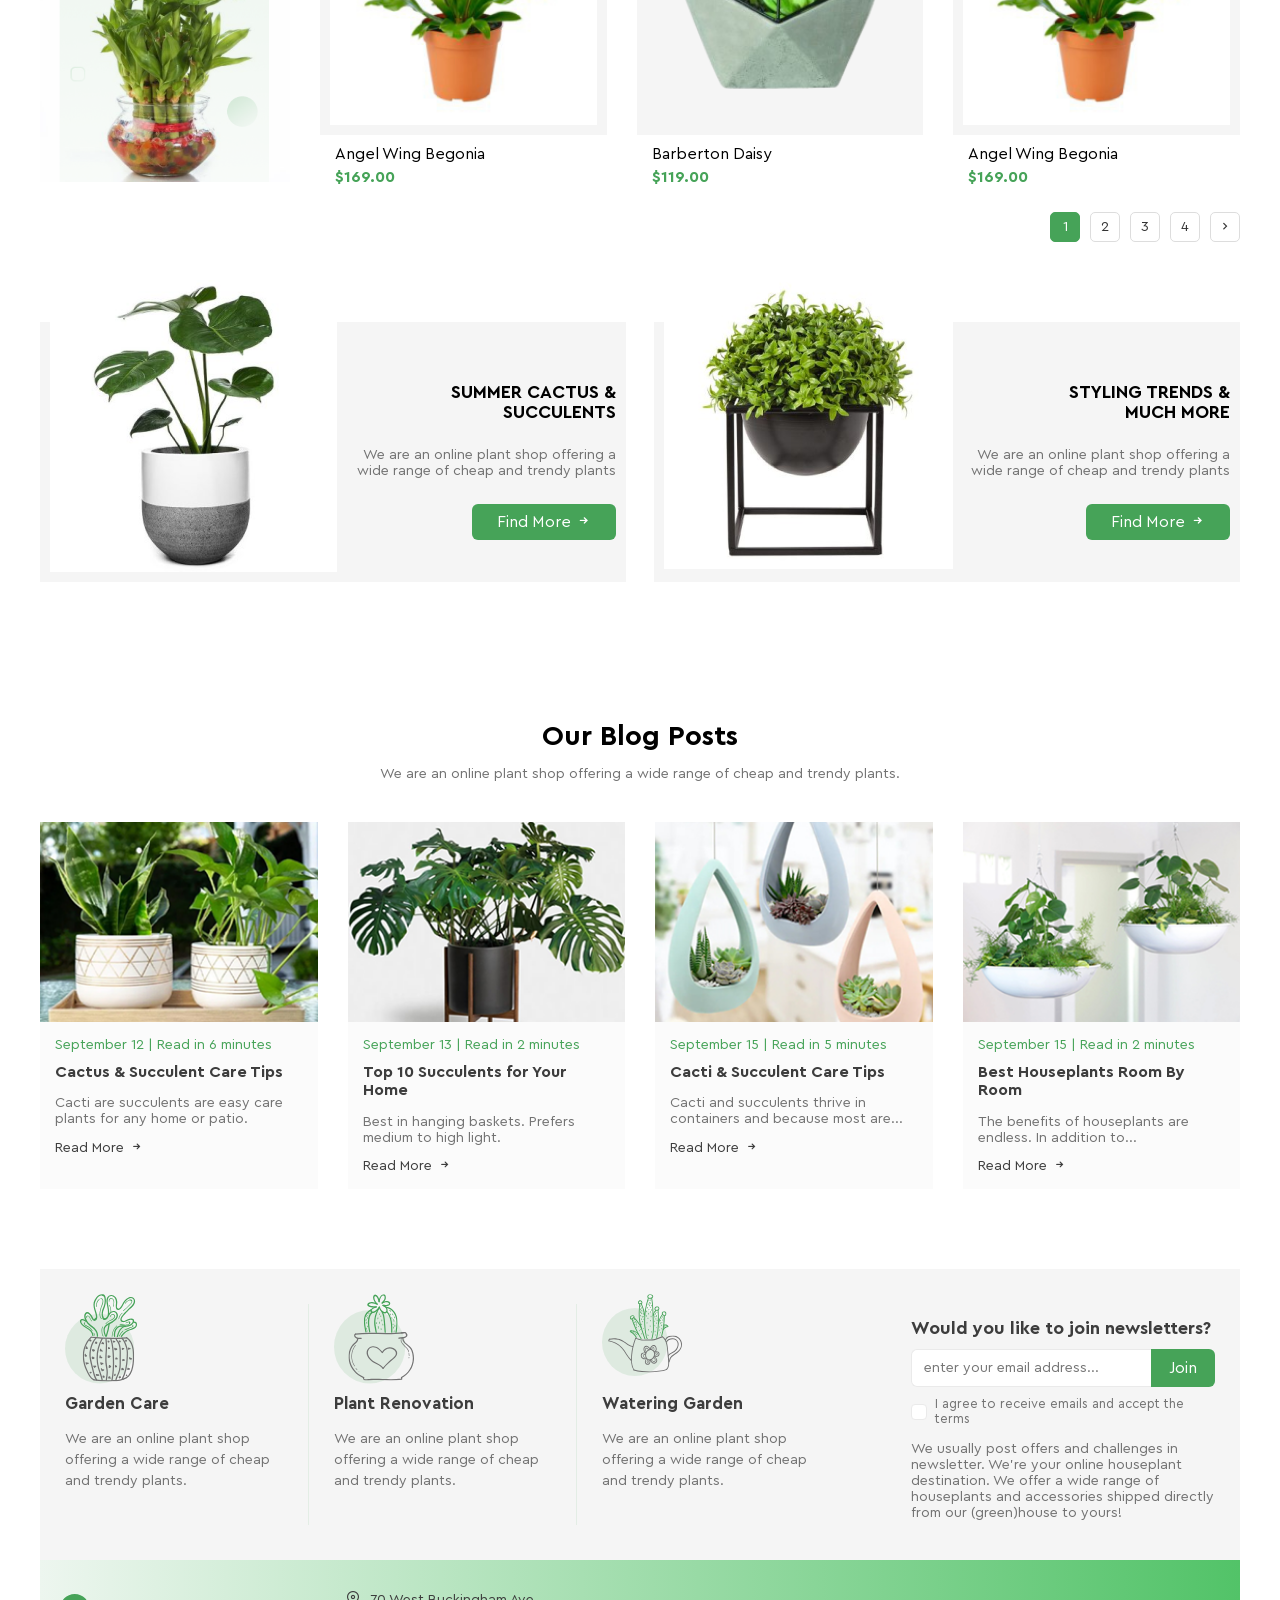
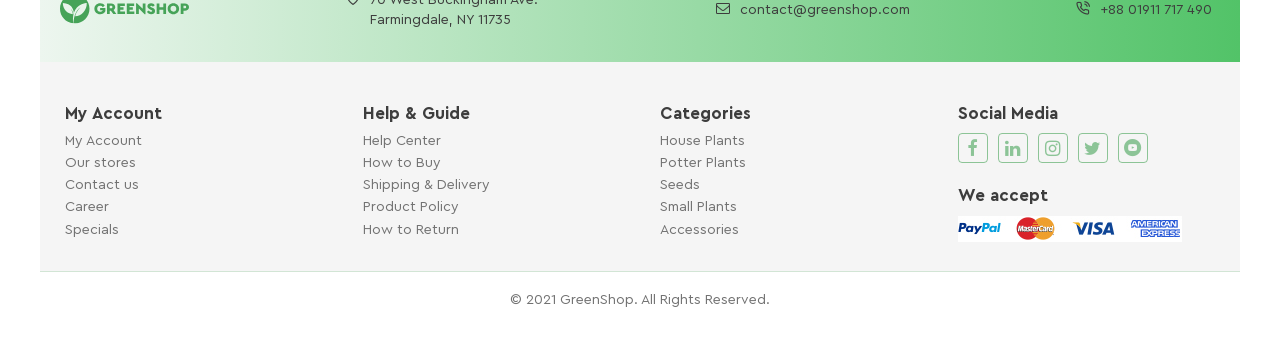
==== commit 9f6f106e: "responsive&burger-menu" ====
--- a/index.html
+++ b/index.html
@@ -14,6 +14,7 @@
             <div class="logo">
                 <img src="images/logo.svg" alt="Greenshop">
             </div>
+            
             <nav class="nav">
                 <ul class="menu">
                     <li><a href="#">Home</a></li>
@@ -42,7 +43,18 @@
                     <li><a href="#">Blogs</a></li>
                 </ul>
             </nav>
-            <a href="registration.html" class="btn"><i class="icon-logout"></i> Login</a>
+
+            <div class="header-actions">
+              <a href="registration.html" class="btn login-btn">
+                 <i class="icon-logout"></i> 
+                  Login
+              </a>
+                <button class="burger">
+                 <span></span>
+                 <span></span>
+                 <span></span>
+                </button>
+            </div>
         </div>
     </header> 
 
@@ -257,57 +269,31 @@
                 We are an online plant shop offering a wide range of cheap and trendy plants.
             </p>
             <div class="blog-list">
-                <div class="post">
-                    <img src="images/blog1.png" alt="">
-        
-                    <div class="post-content">
-                        <time datetime="2025-09-12">
-                            September 12 | Read in 6 minutes
-                        </time>
+                <div class="post"> <img src="images/blog1.png" alt="">
+                    <div class="post-content"> <time datetime="2025-09-12"> September 12 | Read in 6 minutes </time>
                         <h3>Cactus & Succulent Care Tips</h3>
-                        <p>
-                            Cacti are succulents are easy care plants for any home or patio.
-                        </p>
-                        <a href="#" class="read-more">Read More</a>
-                    </div>
-                </div>
-                <div class="post">
-                    <img src="images/blog2.png" alt="">
-                    <div class="post-content">
-                        <time datetime="2025-09-13">
-                            September 13 | Read in 2 minutes
-                        </time>
+                        <p> Cacti are succulents are easy care plants for any home or patio. </p> <a href="#" class="read-more">Read
+                            More</a>
+                    </div>
+                </div>
+                <div class="post"> <img src="images/blog2.png" alt="">
+                    <div class="post-content"> <time datetime="2025-09-13"> September 13 | Read in 2 minutes </time>
                         <h3>Top 10 Succulents for Your Home</h3>
-                        <p>
-                            Best in hanging baskets. Prefers medium to high light.
-                        </p>
-                        <a href="#" class="read-more">Read More</a>
-                    </div>
-                </div>
-                <div class="post">
-                    <img src="images/blog3.png" alt="">
-                    <div class="post-content">
-                        <time datetime="2025-09-15">
-                            September 15 | Read in 5 minutes
-                        </time>
+                        <p> Best in hanging baskets. Prefers medium to high light. </p> <a href="#" class="read-more">Read More</a>
+                    </div>
+                </div>
+                <div class="post"> <img src="images/blog3.png" alt="">
+                    <div class="post-content"> <time datetime="2025-09-15"> September 15 | Read in 5 minutes </time>
                         <h3>Cacti & Succulent Care Tips</h3>
-                        <p>
-                            Cacti and succulents thrive in containers and because most are...
-                        </p>
-                        <a href="#" class="read-more">Read More</a>
-                    </div>
-                </div>
-                <div class="post">
-                    <img src="images/blog4.png" alt="">
-                    <div class="post-content">
-                        <time datetime="2025-09-15">
-                            September 15 | Read in 2 minutes
-                        </time>
+                        <p> Cacti and succulents thrive in containers and because most are... </p> <a href="#"
+                            class="read-more">Read More</a>
+                    </div>
+                </div>
+                <div class="post"> <img src="images/blog4.png" alt="">
+                    <div class="post-content"> <time datetime="2025-09-15"> September 15 | Read in 2 minutes </time>
                         <h3>Best Houseplants Room By Room</h3>
-                        <p>
-                            The benefits of houseplants are endless. In addition to...
-                        </p>
-                        <a href="#" class="read-more">Read More</a>
+                        <p> The benefits of houseplants are endless. In addition to... </p> <a href="#" class="read-more">Read
+                            More</a>
                     </div>
                 </div>
             </div>
@@ -333,13 +319,25 @@
                     </li>
                 </ul>
                 <div class="newsletter">
-                    <h4>Would you like to join newsletters?</h4>
+                    <h4>
+                        Would you like to join newsletters?
+                    </h4>
+                
                     <form class="newsletter-form">
-                        <input type="email" placeholder="enter your email address...">
-                        <button class="btn">Join</button>
+                        <input type="email" placeholder="enter your email address..." required>
+                        <button class="btn">
+                        Join
+                        </button>
                     </form>
+                
+                    <label class="custom-checkbox">
+                        <input type="checkbox" required>
+                        <span class="checkmark"></span>
+                        I agree to receive emails and accept the terms
+                    </label>
+                
                     <p>
-                        We usually post offers and challenges in newsletter. 
+                        We usually post offers and challenges in newsletter.
                         We’re your online houseplant destination. We offer a wide range of
                         houseplants and accessories shipped directly from our (green)house to yours!
                     </p>
@@ -437,5 +435,6 @@
             </p>
         </div>
     </footer>
+    <script src="main.js"></script>
 </body>
 </html>
--- a/css/style.css
+++ b/css/style.css
@@ -41,7 +41,7 @@
 [class*=" icon-"] {
     /* use !important to prevent issues with browser extensions that change fonts */
     font-family: 'icomoon' !important;
-    speak: never;
+    speak-as: never;
     font-style: normal;
     font-weight: normal;
     font-variant: normal;
@@ -128,10 +128,21 @@
 }
 
 .header {
+    position: relative;
+    z-index: 100;
     border-bottom: 1px solid #EDF6EE;
 }
 
-.container {
+.nav {
+    z-index: 200;
+}
+
+.container,
+.main,
+.shop,
+.blog,
+.footer {
+    width: 100%;
     max-width: 1200px;
     margin: 0 auto;
 }
@@ -140,7 +151,17 @@
     display: flex;
     align-items: center;
     justify-content: space-between;
-    padding: 20px 0;
+  /*  padding: 20px 0; */
+}
+
+.header-actions {
+    display: flex;
+    align-items: center;
+    gap: 15px;
+}
+
+.login-btn {
+    margin-right: 10px;
 }
 
 .logo img {
@@ -381,6 +402,80 @@
     font-family: 'icomoon' !important;
 }
 
+/* ===== PRELOADER ===== */
+
+.page-loader {
+    position: fixed;
+
+    inset: 0;
+    background: linear-gradient(90deg, rgb(70 163 88 / 10%) 0%, #52c36899 100%);
+    display: flex;
+    align-items: center;
+    justify-content: center;
+    z-index: 9999;
+    animation: loaderHide 2s ease forwards;
+}
+
+.loader-content {
+    display: flex;
+    flex-direction: column;
+    align-items: center;
+}
+
+.loader-logo {
+    width: 80px;
+    animation: pulse 1.2s ease-in-out infinite;
+}
+
+.page-loader span {
+    margin-top: 10px;
+    font-size: 14px;
+    color: #3d3d3d;
+}
+
+@keyframes pulse {
+
+    0%,
+    100% {
+        transform: scale(1);
+        opacity: 0.7;
+    }
+
+    50% {
+        transform: scale(1.1);
+        opacity: 1;
+    }
+}
+
+@keyframes loaderHide {
+    0% {
+        opacity: 1;
+    }
+
+    80% {
+        opacity: 1;
+    }
+
+    100% {
+        opacity: 0;
+        visibility: hidden;
+    }
+}
+
+.page-content {
+    opacity: 0;
+    transform: translateY(10px);
+    animation: contentShow 2s ease forwards;
+}
+
+@keyframes contentShow {
+    to {
+        opacity: 1;
+        transform: translateY(0);
+    }
+}
+
+
 /* Button */
 .btn {
     display: inline-block;
@@ -402,10 +497,6 @@
     font-family: inherit;
 }
 
-.icon-arrow-right1 {
-    
-}
-
 .shop {
     max-width: 1200px;
     margin: 40px auto;
@@ -523,14 +614,14 @@
     pointer-events: none;
 }
 
-.product-list {
+/*.product-list {
     display: flex;
     flex-wrap: wrap;
     gap: 30px;
-}
+} */
 
 .card {
-    width: calc(33.333% - 20px);
+   /* width: calc(33.333% - 20px); */
     background: #fff;
     position: relative;
     transition: 0.3s;
@@ -945,14 +1036,26 @@
     font-size: 14px;
     color: #727272;
 }
-
+/*
 .footer-top-inner {
-    display: flex;
-    align-items: flex-start;
+    display: grid;
+    grid-template-columns: repeat(4, 1fr);
+    gap: 20px;
+    background: #f5f5f5;
+}
+
+
+.footer-top>* {
+    min-width: 0;
+} */
+
+.footer-top-inner {
+    display: flex;
+    flex-wrap: wrap;
     gap: 40px;
     padding: 25px 0; 
     background: #f5f5f5;
-}
+} 
 
 .footer-features {
     display: flex;
@@ -1034,8 +1137,6 @@
 
 .newsletter-form {
     display: flex;
-  /*  margin: 10px 0; */
-  /*  height: 40px; */
 }
 
 .newsletter-form input {
@@ -1053,6 +1154,70 @@
     padding: 0 18px;
 }
 
+/*--------------------Checkbox-------------------*/
+.custom-checkbox {
+    display: flex;
+    align-items: center;
+    gap: 8px;
+    font-size: 13px;
+    color: #727272;
+    cursor: pointer;
+    margin: 10px 0 5px;
+}
+
+.custom-checkbox input {
+    position: absolute;
+    opacity: 0;
+}
+
+.checkmark {
+    width: 16px;
+    height: 16px;
+    border: 1px solid #eaeaea;
+    border-radius: 4px;
+    background: #fff;
+    position: relative;
+    transition: 0.25s ease;
+}
+
+.custom-checkbox:hover .checkmark {
+    border-color: #46A358;
+    box-shadow: 0 0 0 3px rgba(70, 163, 88, 0.1);
+}
+
+.checkmark::after {
+    content: "";
+    position: absolute;
+    width: 4px;
+    height: 8px;
+    border: solid #fff;
+    border-width: 0 2px 2px 0;
+    top: 2px;
+    left: 5px;
+    transform: rotate(45deg);
+    opacity: 0;
+    transition: 0.2s ease;
+}
+
+.custom-checkbox input:checked+.checkmark {
+    background: #46A358;
+    border-color: #46A358;
+}
+
+.custom-checkbox input:checked+.checkmark::after {
+    opacity: 1;
+}
+
+.custom-checkbox input:focus+.checkmark {
+    outline: 2px solid #46A358;
+    outline-offset: 2px;
+}
+
+.custom-checkbox:active .checkmark {
+    transform: scale(0.95);
+}
+
+/*----------------------------------------------*/
 .footer-middle {
     background: linear-gradient(90deg, #EDF6EF 0%, #52C368 100%);
     padding: 25px 0;
@@ -1178,3 +1343,270 @@
     font-size: 14px;
 }
 
+
+
+/* ================= BURGER ================= */
+.burger {
+    display: none;
+    flex-direction: column;
+    gap: 5px;
+    background: none;
+    border: none;
+    cursor: pointer;
+    z-index: 300;
+}
+
+.burger span {
+    width: 25px;
+    height: 3px;
+    background: #3d3d3d;
+    transition: 0.3s;
+}
+
+.burger.active span:nth-child(1) {
+    transform: rotate(45deg) translate(5px, 5px);
+}
+
+.burger.active span:nth-child(2) {
+    opacity: 0;
+}
+
+.burger.active span:nth-child(3) {
+    transform: rotate(-45deg) translate(6px, -6px);
+}
+
+.dropdown>a::after {
+    content: "▾";
+    margin-left: 5px;
+    font-size: 12px;
+}
+
+.product-list {
+    display: grid;
+    grid-template-columns: repeat(3, 1fr);
+    gap: 30px;
+}
+
+.card {
+    width: 100%;
+}
+
+.card-img {
+    aspect-ratio: 1 / 1;
+    display: flex;
+    align-items: center;
+    justify-content: center;
+}
+
+.card-img img {
+    max-width: 100%;
+    max-height: 100%;
+    object-fit: contain;
+}
+
+.post img {
+    width: 100%;
+    height: 200px;
+    object-fit: cover;
+}
+
+
+/* ================= 1200px ================= */
+@media (max-width: 1200px) {
+
+    .container,
+    .main,
+    .shop,
+    .blog {
+        padding: 0 20px;
+    }
+
+    h1 {
+        font-size: 52px;
+    }
+
+    .banner img {
+        margin-top: 0;
+    }
+}
+
+
+/* ================= 992px ================= */
+@media (max-width: 992px) {
+
+    .hero {
+        flex-direction: column;
+        text-align: center;
+    }
+
+    .content,
+    .image-box {
+        width: 100%;
+    }
+
+    h1 {
+        font-size: 42px;
+    }
+
+    .shop {
+        flex-direction: column;
+    }
+
+    .sidebar {
+        width: 100%;
+    }
+
+    .sidebar ul {
+        display: flex;
+        flex-wrap: wrap;
+        gap: 10px;
+    }
+
+    .sidebar li {
+        flex: 1 1 calc(33.333% - 10px);
+        margin: 0;
+    }
+
+    .sale {
+        display: none;
+    }
+
+    .product-list {
+        grid-template-columns: repeat(2, 1fr);
+    }
+
+    .post {
+        flex: 1 1 calc(50% - 20px);
+    }
+
+    .banners {
+        flex-direction: column;
+    }
+
+    .footer-item {
+        flex: 1 1 calc(50% - 20px);
+    }
+}
+
+
+/* ================= 768px ================= */
+@media (max-width: 768px) {
+
+    /* header */
+    .burger {
+        display: flex;
+    }
+
+    .header-inner {
+        flex-wrap: wrap;
+    }
+
+    .nav {
+        position: absolute;
+        top: 100%;
+        left: 0;
+        width: 100%;
+        background: rgb(70 163 88 / 98%);
+      /*  z-index: 200; */
+
+        transform: translateY(-20px);
+        opacity: 0;
+        max-height: 0;
+        overflow: hidden;
+        transition: all 0.3s ease;
+    }
+
+    .nav.open {
+        transform: translateY(0);
+        opacity: 1;
+        max-height: 600px;
+    }
+
+    .menu {
+        flex-direction: column;
+        padding: 15px;
+        gap: 5px;
+    }
+
+    .menu a {
+        display: block;
+        padding: 14px 10px;
+        color: #fff;
+        font-size: 16px;
+        border-right: 6px;
+    }
+
+    .menu a:hover {
+        background: rgba(255, 255, 255, 0.3);
+    }
+
+    .dropdown-menu,
+    .submenu-menu {
+        position: static;
+        display: none;
+        background: rgba(0, 0, 0, 0.1);
+        margin-left: 10px;
+        padding-left: 10px;
+    }
+
+    .dropdown.open .dropdown-menu {
+        display: block;
+    }
+
+    .submenu.open .submenu-menu {
+        display: block;
+    }
+
+    .products-header {
+        flex-direction: column;
+        align-items: flex-start;
+    }
+
+    .post {
+        flex: 1 1 100%;
+    }
+
+    .pagination {
+        justify-content: center;
+    }
+
+
+}
+
+
+/* ================= 540px ================= */
+@media (max-width: 540px) {
+
+    h1 {
+        font-size: 26px;
+    }
+
+    .btn {
+        width: 100%;
+        text-align: center;
+    }
+
+    .product-list {
+        grid-template-columns: 1fr;
+    }
+
+    .footer-col {
+        flex: 1 1 100%;
+        text-align: center;
+    }
+
+    .newsletter-form {
+        flex-direction: column;
+        gap: 10px;
+    }
+
+    .newsletter-form input,
+    .newsletter-form button {
+        width: 100%;
+        border-radius: 6px;
+    }
+    .social-list {
+        display: flex;
+        justify-content: center;
+    }
+}
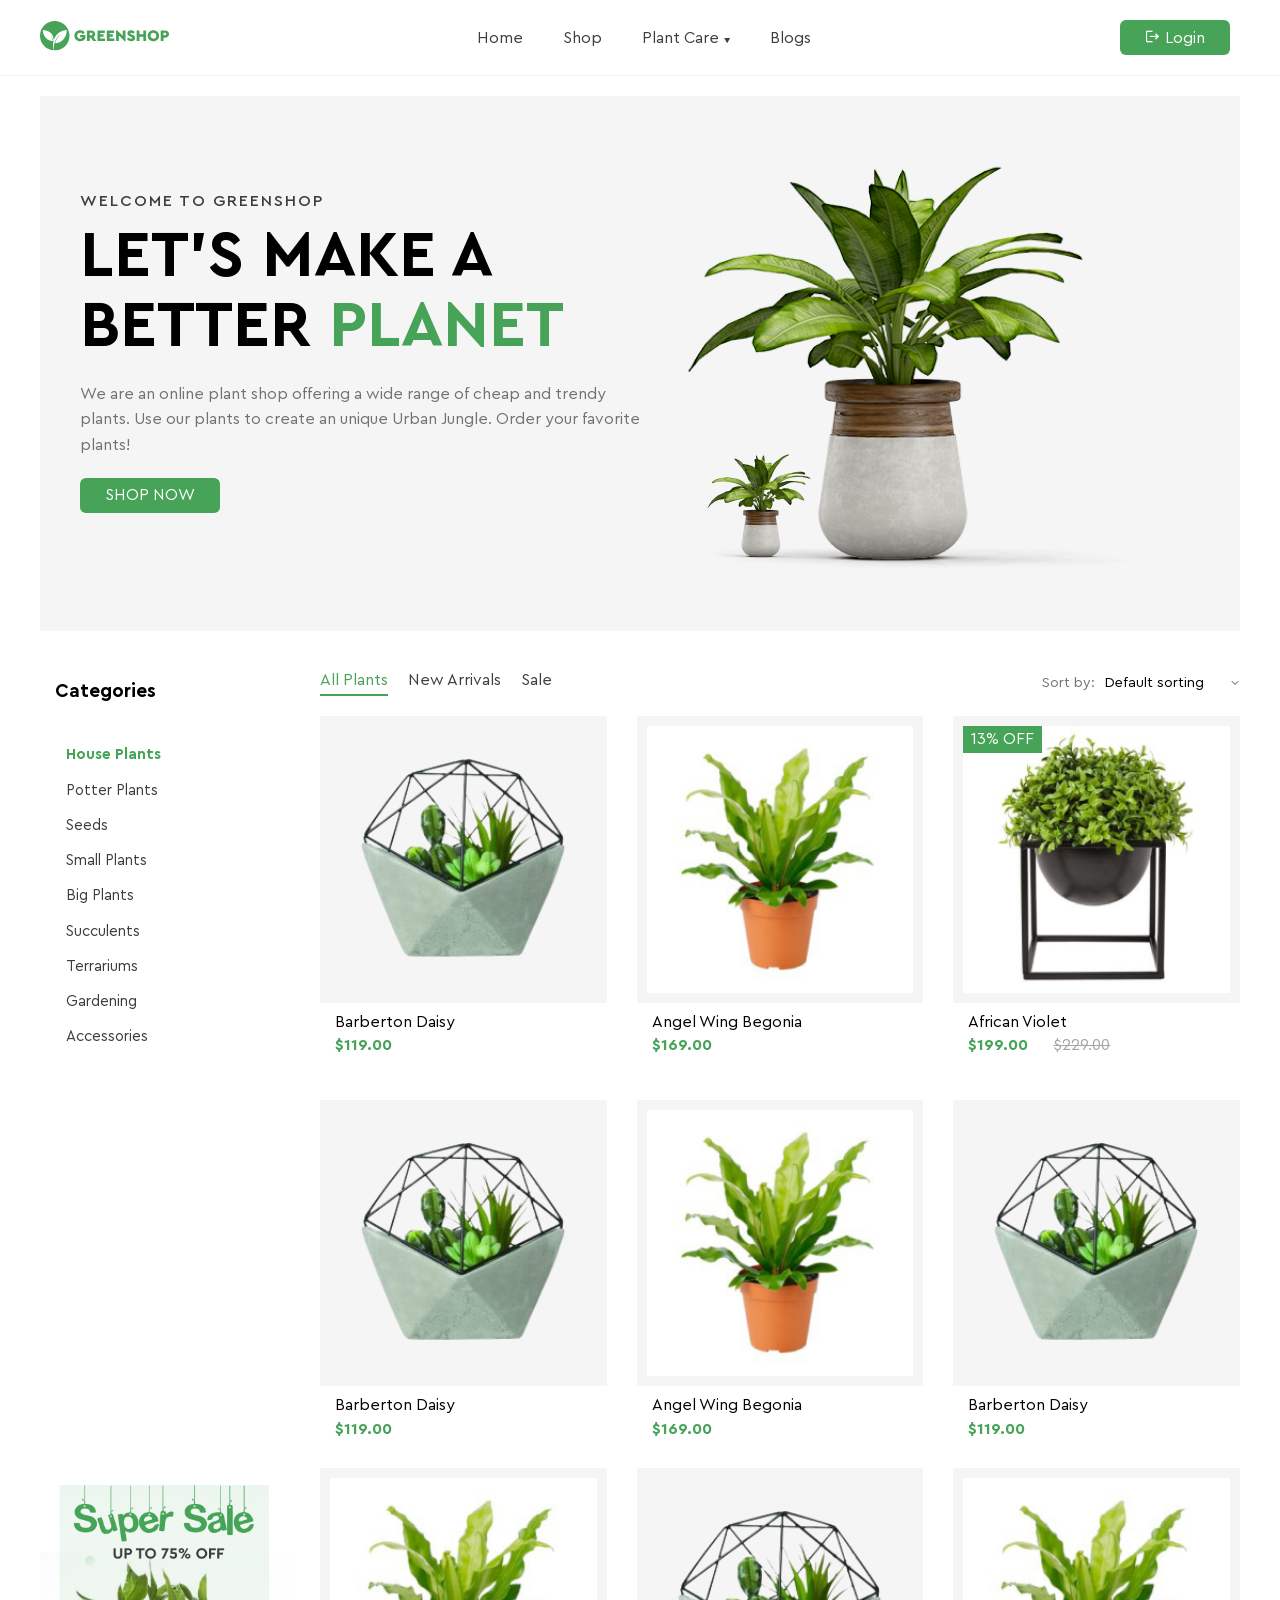
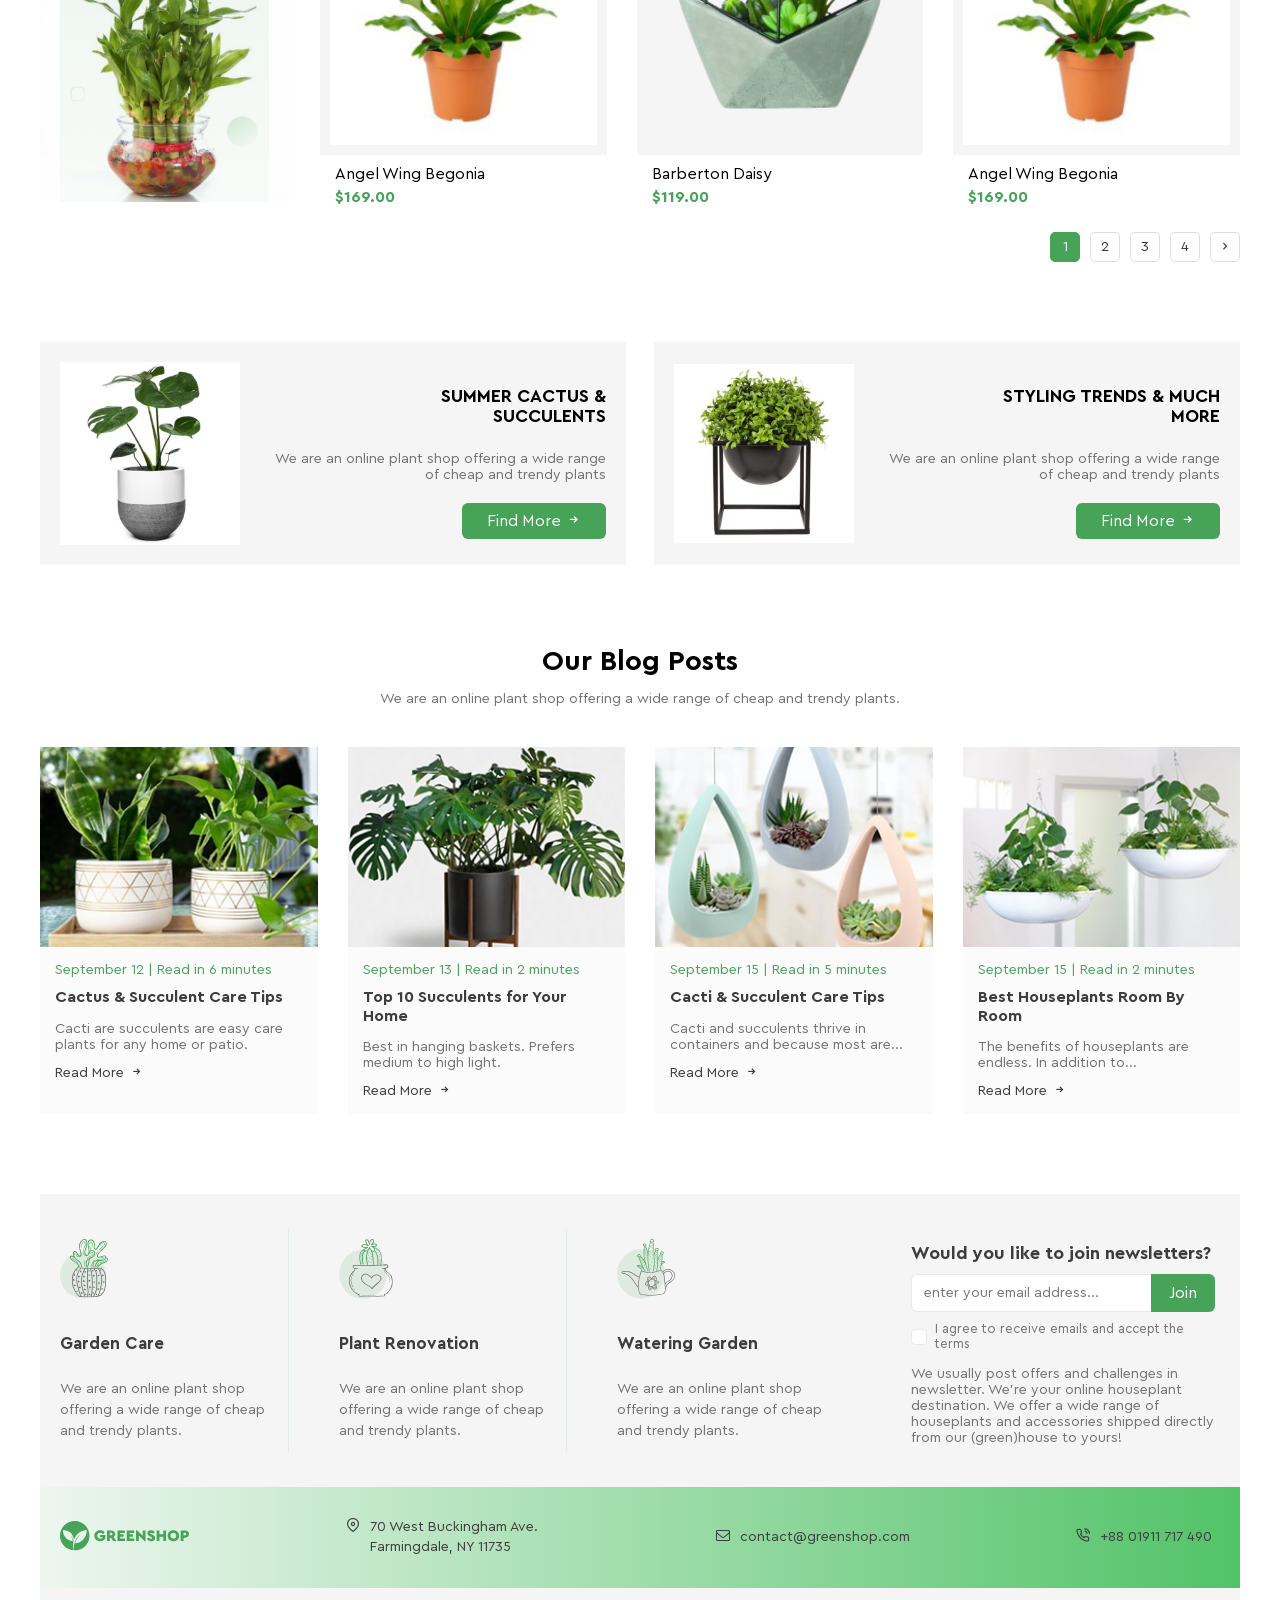
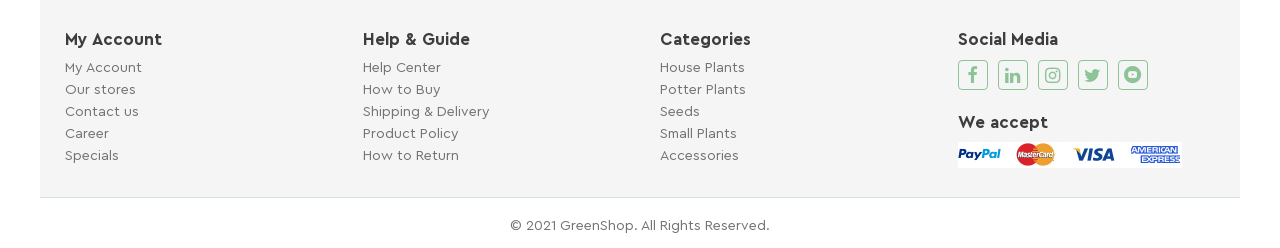
==== commit f29b34d2: "edits" ====
--- a/index.html
+++ b/index.html
@@ -8,7 +8,8 @@
     <link rel="stylesheet" href="css/style.css">
 </head>
 <body>
-
+   
+  <div class="wrap">
     <header class="header">
         <div class="container header-inner">   
             <div class="logo">
@@ -435,6 +436,7 @@
             </p>
         </div>
     </footer>
+  </div>
     <script src="main.js"></script>
 </body>
 </html>
--- a/css/style.css
+++ b/css/style.css
@@ -124,13 +124,19 @@
 body {
     font-family: 'Cera Pro', sans-serif;
     margin: 0;
-    padding: 20px;
+    padding: 0;
+}
+
+.wrap {
+    width: 100%;
+    overflow-x: hidden;
 }
 
 .header {
     position: relative;
     z-index: 100;
     border-bottom: 1px solid #EDF6EE;
+    padding: 20px 20px;
 }
 
 .nav {
@@ -373,7 +379,7 @@
 }
 
 h1 {
-    font-size: 70px;
+    font-size: clamp(26px, 5vw, 70px);
     font-weight: 900;
     margin: 10px 0;
     line-height: 1.1;
@@ -392,6 +398,7 @@
 }
 
 .description {
+    font-size: clamp(14px, 2vw, 16px);
     color: #727272;
     line-height: 1.6;
     margin: 20px 0;
@@ -790,19 +797,21 @@
 .banners {
     display: flex;
     gap: 28px;
-    margin-bottom: 138px;
+    margin-bottom: 80px;
 }
 
 .banner {
     display: flex;
     align-items: center;
     background: #f5f5f5;
-    padding: 10px;
+    padding: 20px;
     flex: 1;
+    gap: 20px;
 }
 
 .banner img {
-  margin-top: -52px;
+    max-width: 180px;
+    height: auto;
 }
 
 .banner-content {
@@ -814,7 +823,7 @@
 }
 
 .banner-content h3 {
-    max-width: 200px;
+    max-width: 220px;
     font-size: 18px;
     margin-bottom: 10px;
 }
@@ -822,7 +831,7 @@
 .banner-content p {
     font-size: 14px;
     color: #727272;
-    margin-bottom: 25px;
+    margin-bottom: 20px;
 }
 
 .blog {
@@ -1060,6 +1069,7 @@
 .footer-features {
     display: flex;
     flex: 3;
+    gap: 30px;
     list-style: none;
     margin: 0;
     padding: 0;
@@ -1069,9 +1079,12 @@
 .feature {
     display: flex;
     flex-direction: column;
+    align-items: flex-start;
+    padding: 20px;
+    gap: 10px;
     flex: 1;
     position: relative;
-    padding: 85px 25px 0;
+  /*  padding: 85px 25px 0; */
 }
 
 .feature:not(:last-child)::after {
@@ -1086,11 +1099,12 @@
 
 .feature::before {
     content: "";
-    position: absolute;
+    position: static;
     top: 0;
     left: 25px;
-    width: 80px;
-    height: 90px;
+    width: 60px;
+    height: 60px;
+    margin-bottom: 10px;
     background-size: contain;
     background-repeat: no-repeat;
 }
@@ -1450,10 +1464,16 @@
 
     .shop {
         flex-direction: column;
+        padding: 0;
     }
 
     .sidebar {
         width: 100%;
+        margin-bottom: 10px;
+    }
+
+    .sidebar h3 {
+        margin: 0;
     }
 
     .sidebar ul {
@@ -1472,27 +1492,82 @@
     }
 
     .product-list {
-        grid-template-columns: repeat(2, 1fr);
+        grid-template-columns: repeat(3, 1fr);
     }
 
     .post {
         flex: 1 1 calc(50% - 20px);
     }
 
+    .blog {
+        padding: 0;
+    }
+
     .banners {
         flex-direction: column;
     }
 
+        .banner {
+            justify-content: center;
+            text-align: center;
+        }
+    
+        .banner img {
+            max-width: 140px;
+        }
+    
+        .banner-content {
+            align-items: center;
+            text-align: center;
+            margin-left: 0;
+        }
+      
+    .footer-top-inner {
+        flex-direction: column;
+        gap: 30px;
+        padding: 25px 15px;
+    }
+    
+    .footer-features {
+        flex-direction: row;
+        justify-content: space-between;
+    }
+    
+    .feature {
+        align-items: center;
+        text-align: center;
+    }
+    
+    .newsletter {
+        max-width: 100%;
+        padding: 0;
+        text-align: center;
+    }
+
     .footer-item {
         flex: 1 1 calc(50% - 20px);
     }
+
+    .footer-middle-list {
+        flex-direction: column;
+        align-items: center;
+        gap: 15px;
+        text-align: center;
+    }
+        
+    .footer-item a {
+        justify-content: center;
+    }
+        
+    .footer-item span {
+        max-width: none;
+    }
 }
 
 
 /* ================= 768px ================= */
 @media (max-width: 768px) {
 
-    /* header */
     .burger {
         display: flex;
     }
@@ -1507,8 +1582,6 @@
         left: 0;
         width: 100%;
         background: rgb(70 163 88 / 98%);
-      /*  z-index: 200; */
-
         transform: translateY(-20px);
         opacity: 0;
         max-height: 0;
@@ -1562,12 +1635,33 @@
         align-items: flex-start;
     }
 
+    .product-list {
+        grid-template-columns: repeat(2, 1fr);
+    }
+
     .post {
         flex: 1 1 100%;
     }
 
+    .sort {
+        margin-top: 25px;
+    }
+
     .pagination {
         justify-content: center;
+    }
+
+    .banner {
+        flex-direction: column;
+        padding: 20px 15px;
+    }
+    
+    .banner img {
+        max-width: 120px;
+    }
+    
+    .banner-content h3 {
+        max-width: none;
     }
 
 
@@ -1590,23 +1684,70 @@
         grid-template-columns: 1fr;
     }
 
+    .banner img {
+        max-width: 100px;
+    }
+    
+    .banner-content h3 {
+        font-size: 16px;
+    }
+    
+    .banner-content p {
+        font-size: 13px;
+    }
+
     .footer-col {
         flex: 1 1 100%;
         text-align: center;
     }
 
+    .footer-features {
+        flex-direction: column;
+    }
+
+    .feature {
+        align-items: center;
+        text-align: center;
+    }
+
+    .newsletter {
+        width: 100%;
+    }
+
     .newsletter-form {
         flex-direction: column;
         gap: 10px;
     }
 
-    .newsletter-form input,
+    .newsletter-form input {
+        border-radius: 6px;
+        border-right: 1px solid #eaeaea;
+        width: 100%;
+    }
+
     .newsletter-form button {
         width: 100%;
         border-radius: 6px;
     }
+
+    .footer-middle-list {
+        flex-direction: column;
+        gap: 15px;
+    }
+
+    .footer-item a {
+        flex-direction: column;
+        align-items: center;
+        text-align: center;
+    }
+
+    .footer-bottom-inner {
+        flex-direction: column;
+        gap: 20px;
+        text-align: center;
+    }
+
     .social-list {
-        display: flex;
         justify-content: center;
     }
 }
